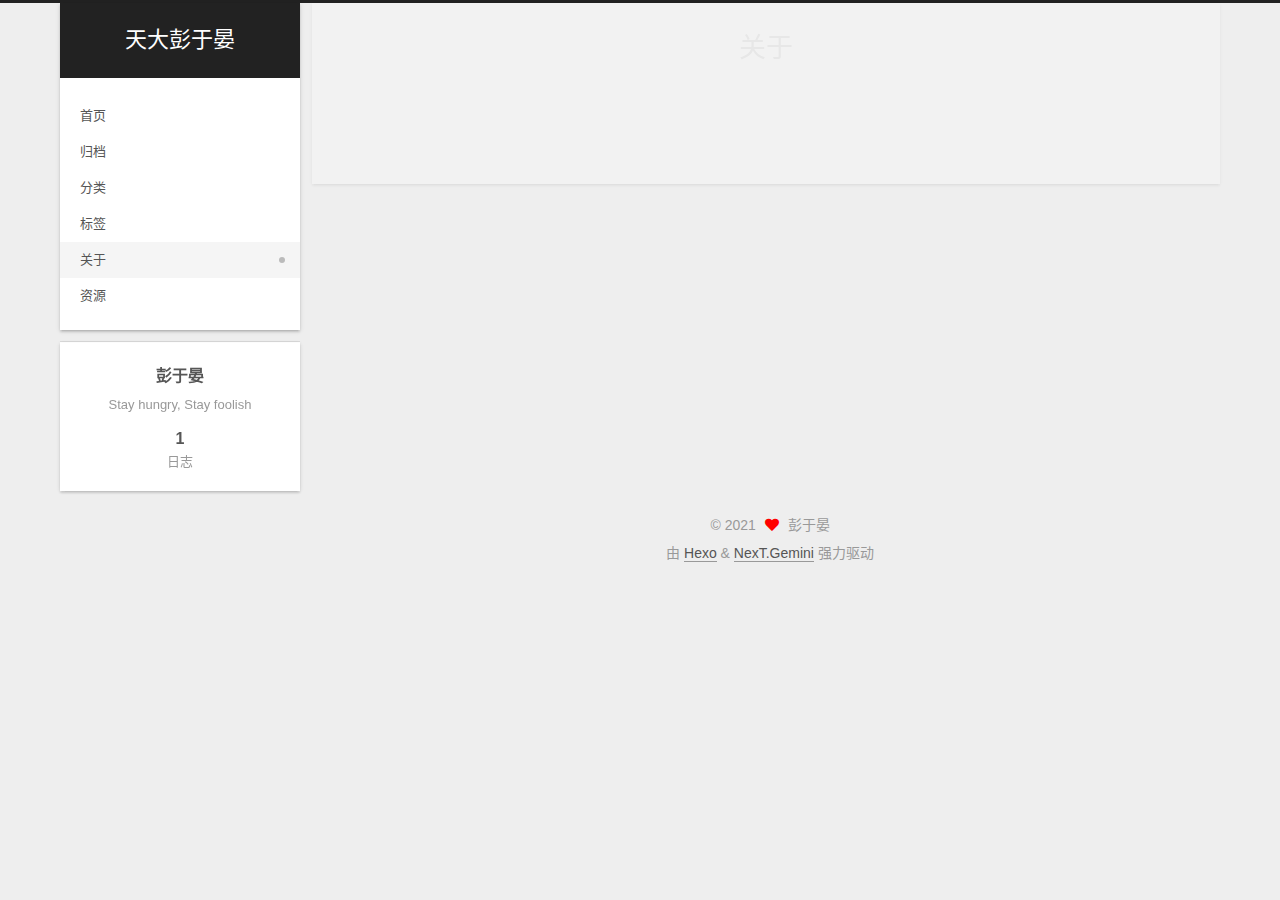
==== about/index.html @ 5f329289 "Site updated: 2021-11-22 12:13:38" ====
<!DOCTYPE html>
<html lang="zh-CN">
<head>
  <meta charset="UTF-8">
<meta name="viewport" content="width=device-width, initial-scale=1, maximum-scale=2">
<meta name="theme-color" content="#222">
<meta name="generator" content="Hexo 5.4.0">
  <link rel="apple-touch-icon" sizes="180x180" href="/images/apple-touch-icon-next.png">
  <link rel="icon" type="image/png" sizes="32x32" href="/images/favicon-32x32-next.png">
  <link rel="icon" type="image/png" sizes="16x16" href="/images/favicon-16x16-next.png">
  <link rel="mask-icon" href="/images/logo.svg" color="#222">

<link rel="stylesheet" href="/css/main.css">


<link rel="stylesheet" href="/lib/font-awesome/css/all.min.css">

<script id="hexo-configurations">
    var NexT = window.NexT || {};
    var CONFIG = {"hostname":"example.com","root":"/","scheme":"Gemini","version":"7.8.0","exturl":false,"sidebar":{"position":"left","display":"post","padding":18,"offset":12,"onmobile":false},"copycode":{"enable":false,"show_result":false,"style":null},"back2top":{"enable":true,"sidebar":false,"scrollpercent":false},"bookmark":{"enable":false,"color":"#222","save":"auto"},"fancybox":false,"mediumzoom":false,"lazyload":false,"pangu":false,"comments":{"style":"tabs","active":null,"storage":true,"lazyload":false,"nav":null},"algolia":{"hits":{"per_page":10},"labels":{"input_placeholder":"Search for Posts","hits_empty":"We didn't find any results for the search: ${query}","hits_stats":"${hits} results found in ${time} ms"}},"localsearch":{"enable":false,"trigger":"auto","top_n_per_article":1,"unescape":false,"preload":false},"motion":{"enable":true,"async":false,"transition":{"post_block":"fadeIn","post_header":"slideDownIn","post_body":"slideDownIn","coll_header":"slideLeftIn","sidebar":"slideUpIn"}}};
  </script>

  <meta name="description" content="Stay hungry, Stay foolish">
<meta property="og:type" content="website">
<meta property="og:title" content="关于">
<meta property="og:url" content="http://example.com/about/index.html">
<meta property="og:site_name" content="天大彭于晏">
<meta property="og:description" content="Stay hungry, Stay foolish">
<meta property="og:locale" content="zh_CN">
<meta property="article:published_time" content="2021-11-22T03:21:50.000Z">
<meta property="article:modified_time" content="2021-11-22T03:36:37.398Z">
<meta property="article:author" content="彭于晏">
<meta name="twitter:card" content="summary">

<link rel="canonical" href="http://example.com/about/">


<script id="page-configurations">
  // https://hexo.io/docs/variables.html
  CONFIG.page = {
    sidebar: "",
    isHome : false,
    isPost : false,
    lang   : 'zh-CN'
  };
</script>

  <title>关于 | 天大彭于晏
</title>
  






  <noscript>
  <style>
  .use-motion .brand,
  .use-motion .menu-item,
  .sidebar-inner,
  .use-motion .post-block,
  .use-motion .pagination,
  .use-motion .comments,
  .use-motion .post-header,
  .use-motion .post-body,
  .use-motion .collection-header { opacity: initial; }

  .use-motion .site-title,
  .use-motion .site-subtitle {
    opacity: initial;
    top: initial;
  }

  .use-motion .logo-line-before i { left: initial; }
  .use-motion .logo-line-after i { right: initial; }
  </style>
</noscript>

</head>

<body itemscope itemtype="http://schema.org/WebPage">
  <div class="container use-motion">
    <div class="headband"></div>

    <header class="header" itemscope itemtype="http://schema.org/WPHeader">
      <div class="header-inner"><div class="site-brand-container">
  <div class="site-nav-toggle">
    <div class="toggle" aria-label="切换导航栏">
      <span class="toggle-line toggle-line-first"></span>
      <span class="toggle-line toggle-line-middle"></span>
      <span class="toggle-line toggle-line-last"></span>
    </div>
  </div>

  <div class="site-meta">

    <a href="/" class="brand" rel="start">
      <span class="logo-line-before"><i></i></span>
      <h1 class="site-title">天大彭于晏</h1>
      <span class="logo-line-after"><i></i></span>
    </a>
  </div>

  <div class="site-nav-right">
    <div class="toggle popup-trigger">
    </div>
  </div>
</div>




<nav class="site-nav">
  <ul id="menu" class="main-menu menu">
        <li class="menu-item menu-item-home">

    <a href="/" rel="section"><i class="home fa-fw"></i>首页</a>

  </li>
        <li class="menu-item menu-item-archives">

    <a href="/archives/" rel="section"><i class="archive fa-fw"></i>归档</a>

  </li>
        <li class="menu-item menu-item-categories">

    <a href="/categories/" rel="section"><i class="th fa-fw"></i>分类</a>

  </li>
        <li class="menu-item menu-item-tags">

    <a href="/tags/" rel="section"><i class="tags fa-fw"></i>标签</a>

  </li>
        <li class="menu-item menu-item-about">

    <a href="/about/" rel="section"><i class="user fa-fw"></i>关于</a>

  </li>
        <li class="menu-item menu-item-resources">

    <a href="/resources/" rel="section"><i class="download fa-fw"></i>资源</a>

  </li>
  </ul>
</nav>




</div>
    </header>

    
  <div class="back-to-top">
    <i class="fa fa-arrow-up"></i>
    <span>0%</span>
  </div>


    <main class="main">
      <div class="main-inner">
        <div class="content-wrap">
          
  
  

          <div class="content page posts-expand">
            

    
    
    
    <div class="post-block" lang="zh-CN">
      <header class="post-header">

<h1 class="post-title" itemprop="name headline">关于
</h1>

<div class="post-meta">
  

</div>

</header>

      
      
      
      <div class="post-body">
          
      </div>
      
      
      
    </div>
    

    
    
    


          </div>
          

<script>
  window.addEventListener('tabs:register', () => {
    let { activeClass } = CONFIG.comments;
    if (CONFIG.comments.storage) {
      activeClass = localStorage.getItem('comments_active') || activeClass;
    }
    if (activeClass) {
      let activeTab = document.querySelector(`a[href="#comment-${activeClass}"]`);
      if (activeTab) {
        activeTab.click();
      }
    }
  });
  if (CONFIG.comments.storage) {
    window.addEventListener('tabs:click', event => {
      if (!event.target.matches('.tabs-comment .tab-content .tab-pane')) return;
      let commentClass = event.target.classList[1];
      localStorage.setItem('comments_active', commentClass);
    });
  }
</script>

        </div>
          
  
  <div class="toggle sidebar-toggle">
    <span class="toggle-line toggle-line-first"></span>
    <span class="toggle-line toggle-line-middle"></span>
    <span class="toggle-line toggle-line-last"></span>
  </div>

  <aside class="sidebar">
    <div class="sidebar-inner">

      <ul class="sidebar-nav motion-element">
        <li class="sidebar-nav-toc">
          文章目录
        </li>
        <li class="sidebar-nav-overview">
          站点概览
        </li>
      </ul>

      <!--noindex-->
      <div class="post-toc-wrap sidebar-panel">
      </div>
      <!--/noindex-->

      <div class="site-overview-wrap sidebar-panel">
        <div class="site-author motion-element" itemprop="author" itemscope itemtype="http://schema.org/Person">
  <p class="site-author-name" itemprop="name">彭于晏</p>
  <div class="site-description" itemprop="description">Stay hungry, Stay foolish</div>
</div>
<div class="site-state-wrap motion-element">
  <nav class="site-state">
      <div class="site-state-item site-state-posts">
          <a href="/archives/">
        
          <span class="site-state-item-count">1</span>
          <span class="site-state-item-name">日志</span>
        </a>
      </div>
  </nav>
</div>



      </div>

    </div>
  </aside>
  <div id="sidebar-dimmer"></div>


      </div>
    </main>

    <footer class="footer">
      <div class="footer-inner">
        

        

<div class="copyright">
  
  &copy; 
  <span itemprop="copyrightYear">2021</span>
  <span class="with-love">
    <i class="fa fa-heart"></i>
  </span>
  <span class="author" itemprop="copyrightHolder">彭于晏</span>
</div>
  <div class="powered-by">由 <a href="https://hexo.io/" class="theme-link" rel="noopener" target="_blank">Hexo</a> & <a href="https://theme-next.org/" class="theme-link" rel="noopener" target="_blank">NexT.Gemini</a> 强力驱动
  </div>

        








      </div>
    </footer>
  </div>

  
  <script src="/lib/anime.min.js"></script>
  <script src="/lib/velocity/velocity.min.js"></script>
  <script src="/lib/velocity/velocity.ui.min.js"></script>

<script src="/js/utils.js"></script>

<script src="/js/motion.js"></script>


<script src="/js/schemes/pisces.js"></script>


<script src="/js/next-boot.js"></script>




  















  

  

</body>
</html>
---- css/main.css ----
:root {
  --body-bg-color: #eee;
  --content-bg-color: #fff;
  --card-bg-color: #f5f5f5;
  --text-color: #555;
  --blockquote-color: #666;
  --link-color: #555;
  --link-hover-color: #222;
  --brand-color: #fff;
  --brand-hover-color: #fff;
  --table-row-odd-bg-color: #f9f9f9;
  --table-row-hover-bg-color: #f5f5f5;
  --menu-item-bg-color: #f5f5f5;
  --btn-default-bg: #fff;
  --btn-default-color: #555;
  --btn-default-border-color: #555;
  --btn-default-hover-bg: #222;
  --btn-default-hover-color: #fff;
  --btn-default-hover-border-color: #222;
}
html {
  line-height: 1.15; /* 1 */
  -webkit-text-size-adjust: 100%; /* 2 */
}
body {
  margin: 0;
}
main {
  display: block;
}
h1 {
  font-size: 2em;
  margin: 0.67em 0;
}
hr {
  box-sizing: content-box; /* 1 */
  height: 0; /* 1 */
  overflow: visible; /* 2 */
}
pre {
  font-family: monospace, monospace; /* 1 */
  font-size: 1em; /* 2 */
}
a {
  background: transparent;
}
abbr[title] {
  border-bottom: none; /* 1 */
  text-decoration: underline; /* 2 */
  text-decoration: underline dotted; /* 2 */
}
b,
strong {
  font-weight: bolder;
}
code,
kbd,
samp {
  font-family: monospace, monospace; /* 1 */
  font-size: 1em; /* 2 */
}
small {
  font-size: 80%;
}
sub,
sup {
  font-size: 75%;
  line-height: 0;
  position: relative;
  vertical-align: baseline;
}
sub {
  bottom: -0.25em;
}
sup {
  top: -0.5em;
}
img {
  border-style: none;
}
button,
input,
optgroup,
select,
textarea {
  font-family: inherit; /* 1 */
  font-size: 100%; /* 1 */
  line-height: 1.15; /* 1 */
  margin: 0; /* 2 */
}
button,
input {
/* 1 */
  overflow: visible;
}
button,
select {
/* 1 */
  text-transform: none;
}
button,
[type='button'],
[type='reset'],
[type='submit'] {
  -webkit-appearance: button;
}
button::-moz-focus-inner,
[type='button']::-moz-focus-inner,
[type='reset']::-moz-focus-inner,
[type='submit']::-moz-focus-inner {
  border-style: none;
  padding: 0;
}
button:-moz-focusring,
[type='button']:-moz-focusring,
[type='reset']:-moz-focusring,
[type='submit']:-moz-focusring {
  outline: 1px dotted ButtonText;
}
fieldset {
  padding: 0.35em 0.75em 0.625em;
}
legend {
  box-sizing: border-box; /* 1 */
  color: inherit; /* 2 */
  display: table; /* 1 */
  max-width: 100%; /* 1 */
  padding: 0; /* 3 */
  white-space: normal; /* 1 */
}
progress {
  vertical-align: baseline;
}
textarea {
  overflow: auto;
}
[type='checkbox'],
[type='radio'] {
  box-sizing: border-box; /* 1 */
  padding: 0; /* 2 */
}
[type='number']::-webkit-inner-spin-button,
[type='number']::-webkit-outer-spin-button {
  height: auto;
}
[type='search'] {
  outline-offset: -2px; /* 2 */
  -webkit-appearance: textfield; /* 1 */
}
[type='search']::-webkit-search-decoration {
  -webkit-appearance: none;
}
::-webkit-file-upload-button {
  font: inherit; /* 2 */
  -webkit-appearance: button; /* 1 */
}
details {
  display: block;
}
summary {
  display: list-item;
}
template {
  display: none;
}
[hidden] {
  display: none;
}
::selection {
  background: #262a30;
  color: #eee;
}
html,
body {
  height: 100%;
}
body {
  background: var(--body-bg-color);
  color: var(--text-color);
  font-family: 'Lato', "PingFang SC", "Microsoft YaHei", sans-serif;
  font-size: 1em;
  line-height: 2;
}
@media (max-width: 991px) {
  body {
    padding-left: 0 !important;
    padding-right: 0 !important;
  }
}
h1,
h2,
h3,
h4,
h5,
h6 {
  font-family: 'Lato', "PingFang SC", "Microsoft YaHei", sans-serif;
  font-weight: bold;
  line-height: 1.5;
  margin: 20px 0 15px;
}
h1 {
  font-size: 1.5em;
}
h2 {
  font-size: 1.375em;
}
h3 {
  font-size: 1.25em;
}
h4 {
  font-size: 1.125em;
}
h5 {
  font-size: 1em;
}
h6 {
  font-size: 0.875em;
}
p {
  margin: 0 0 20px 0;
}
a,
span.exturl {
  border-bottom: 1px solid #999;
  color: var(--link-color);
  outline: 0;
  text-decoration: none;
  overflow-wrap: break-word;
  word-wrap: break-word;
  cursor: pointer;
}
a:hover,
span.exturl:hover {
  border-bottom-color: var(--link-hover-color);
  color: var(--link-hover-color);
}
iframe,
img,
video {
  display: block;
  margin-left: auto;
  margin-right: auto;
  max-width: 100%;
}
hr {
  background-image: repeating-linear-gradient(-45deg, #ddd, #ddd 4px, transparent 4px, transparent 8px);
  border: 0;
  height: 3px;
  margin: 40px 0;
}
blockquote {
  border-left: 4px solid #ddd;
  color: var(--blockquote-color);
  margin: 0;
  padding: 0 15px;
}
blockquote cite::before {
  content: '-';
  padding: 0 5px;
}
dt {
  font-weight: bold;
}
dd {
  margin: 0;
  padding: 0;
}
kbd {
  background-color: #f5f5f5;
  background-image: linear-gradient(#eee, #fff, #eee);
  border: 1px solid #ccc;
  border-radius: 0.2em;
  box-shadow: 0.1em 0.1em 0.2em rgba(0,0,0,0.1);
  color: #555;
  font-family: inherit;
  padding: 0.1em 0.3em;
  white-space: nowrap;
}
.table-container {
  overflow: auto;
}
table {
  border-collapse: collapse;
  border-spacing: 0;
  font-size: 0.875em;
  margin: 0 0 20px 0;
  width: 100%;
}
tbody tr:nth-of-type(odd) {
  background: var(--table-row-odd-bg-color);
}
tbody tr:hover {
  background: var(--table-row-hover-bg-color);
}
caption,
th,
td {
  font-weight: normal;
  padding: 8px;
  vertical-align: middle;
}
th,
td {
  border: 1px solid #ddd;
  border-bottom: 3px solid #ddd;
}
th {
  font-weight: 700;
  padding-bottom: 10px;
}
td {
  border-bottom-width: 1px;
}
.btn {
  background: var(--btn-default-bg);
  border: 2px solid var(--btn-default-border-color);
  border-radius: 2px;
  color: var(--btn-default-color);
  display: inline-block;
  font-size: 0.875em;
  line-height: 2;
  padding: 0 20px;
  text-decoration: none;
  transition-property: background-color;
  transition-delay: 0s;
  transition-duration: 0.2s;
  transition-timing-function: ease-in-out;
}
.btn:hover {
  background: var(--btn-default-hover-bg);
  border-color: var(--btn-default-hover-border-color);
  color: var(--btn-default-hover-color);
}
.btn + .btn {
  margin: 0 0 8px 8px;
}
.btn .fa-fw {
  text-align: left;
  width: 1.285714285714286em;
}
.toggle {
  line-height: 0;
}
.toggle .toggle-line {
  background: #fff;
  display: inline-block;
  height: 2px;
  left: 0;
  position: relative;
  top: 0;
  transition: all 0.4s;
  vertical-align: top;
  width: 100%;
}
.toggle .toggle-line:not(:first-child) {
  margin-top: 3px;
}
.toggle.toggle-arrow .toggle-line-first {
  left: 50%;
  top: 2px;
  transform: rotate(45deg);
  width: 50%;
}
.toggle.toggle-arrow .toggle-line-middle {
  left: 2px;
  width: 90%;
}
.toggle.toggle-arrow .toggle-line-last {
  left: 50%;
  top: -2px;
  transform: rotate(-45deg);
  width: 50%;
}
.toggle.toggle-close .toggle-line-first {
  transform: rotate(-45deg);
  top: 5px;
}
.toggle.toggle-close .toggle-line-middle {
  opacity: 0;
}
.toggle.toggle-close .toggle-line-last {
  transform: rotate(45deg);
  top: -5px;
}
.highlight,
pre {
  background: #f7f7f7;
  color: #4d4d4c;
  line-height: 1.6;
  margin: 0 auto 20px;
}
pre,
code {
  font-family: consolas, Menlo, monospace, "PingFang SC", "Microsoft YaHei";
}
code {
  background: #eee;
  border-radius: 3px;
  color: #555;
  padding: 2px 4px;
  overflow-wrap: break-word;
  word-wrap: break-word;
}
.highlight *::selection {
  background: #d6d6d6;
}
.highlight pre {
  border: 0;
  margin: 0;
  padding: 10px 0;
}
.highlight table {
  border: 0;
  margin: 0;
  width: auto;
}
.highlight td {
  border: 0;
  padding: 0;
}
.highlight figcaption {
  background: #eff2f3;
  color: #4d4d4c;
  display: flex;
  font-size: 0.875em;
  justify-content: space-between;
  line-height: 1.2;
  padding: 0.5em;
}
.highlight figcaption a {
  color: #4d4d4c;
}
.highlight figcaption a:hover {
  border-bottom-color: #4d4d4c;
}
.highlight .gutter {
  -moz-user-select: none;
  -ms-user-select: none;
  -webkit-user-select: none;
  user-select: none;
}
.highlight .gutter pre {
  background: #eff2f3;
  color: #869194;
  padding-left: 10px;
  padding-right: 10px;
  text-align: right;
}
.highlight .code pre {
  background: #f7f7f7;
  padding-left: 10px;
  width: 100%;
}
.gist table {
  width: auto;
}
.gist table td {
  border: 0;
}
pre {
  overflow: auto;
  padding: 10px;
}
pre code {
  background: none;
  color: #4d4d4c;
  font-size: 0.875em;
  padding: 0;
  text-shadow: none;
}
pre .deletion {
  background: #fdd;
}
pre .addition {
  background: #dfd;
}
pre .meta {
  color: #eab700;
  -moz-user-select: none;
  -ms-user-select: none;
  -webkit-user-select: none;
  user-select: none;
}
pre .comment {
  color: #8e908c;
}
pre .variable,
pre .attribute,
pre .tag,
pre .name,
pre .regexp,
pre .ruby .constant,
pre .xml .tag .title,
pre .xml .pi,
pre .xml .doctype,
pre .html .doctype,
pre .css .id,
pre .css .class,
pre .css .pseudo {
  color: #c82829;
}
pre .number,
pre .preprocessor,
pre .built_in,
pre .builtin-name,
pre .literal,
pre .params,
pre .constant,
pre .command {
  color: #f5871f;
}
pre .ruby .class .title,
pre .css .rules .attribute,
pre .string,
pre .symbol,
pre .value,
pre .inheritance,
pre .header,
pre .ruby .symbol,
pre .xml .cdata,
pre .special,
pre .formula {
  color: #718c00;
}
pre .title,
pre .css .hexcolor {
  color: #3e999f;
}
pre .function,
pre .python .decorator,
pre .python .title,
pre .ruby .function .title,
pre .ruby .title .keyword,
pre .perl .sub,
pre .javascript .title,
pre .coffeescript .title {
  color: #4271ae;
}
pre .keyword,
pre .javascript .function {
  color: #8959a8;
}
.blockquote-center {
  border-left: none;
  margin: 40px 0;
  padding: 0;
  position: relative;
  text-align: center;
}
.blockquote-center .fa {
  display: block;
  opacity: 0.6;
  position: absolute;
  width: 100%;
}
.blockquote-center .fa-quote-left {
  border-top: 1px solid #ccc;
  text-align: left;
  top: -20px;
}
.blockquote-center .fa-quote-right {
  border-bottom: 1px solid #ccc;
  text-align: right;
  bottom: -20px;
}
.blockquote-center p,
.blockquote-center div {
  text-align: center;
}
.post-body .group-picture img {
  margin: 0 auto;
  padding: 0 3px;
}
.group-picture-row {
  margin-bottom: 6px;
  overflow: hidden;
}
.group-picture-column {
  float: left;
  margin-bottom: 10px;
}
.post-body .label {
  color: #555;
  display: inline;
  padding: 0 2px;
}
.post-body .label.default {
  background: #f0f0f0;
}
.post-body .label.primary {
  background: #efe6f7;
}
.post-body .label.info {
  background: #e5f2f8;
}
.post-body .label.success {
  background: #e7f4e9;
}
.post-body .label.warning {
  background: #fcf6e1;
}
.post-body .label.danger {
  background: #fae8eb;
}
.post-body .tabs {
  margin-bottom: 20px;
}
.post-body .tabs,
.tabs-comment {
  display: block;
  padding-top: 10px;
  position: relative;
}
.post-body .tabs ul.nav-tabs,
.tabs-comment ul.nav-tabs {
  display: flex;
  flex-wrap: wrap;
  margin: 0;
  margin-bottom: -1px;
  padding: 0;
}
@media (max-width: 413px) {
  .post-body .tabs ul.nav-tabs,
  .tabs-comment ul.nav-tabs {
    display: block;
    margin-bottom: 5px;
  }
}
.post-body .tabs ul.nav-tabs li.tab,
.tabs-comment ul.nav-tabs li.tab {
  border-bottom: 1px solid #ddd;
  border-left: 1px solid transparent;
  border-right: 1px solid transparent;
  border-top: 3px solid transparent;
  flex-grow: 1;
  list-style-type: none;
  border-radius: 0 0 0 0;
}
@media (max-width: 413px) {
  .post-body .tabs ul.nav-tabs li.tab,
  .tabs-comment ul.nav-tabs li.tab {
    border-bottom: 1px solid transparent;
    border-left: 3px solid transparent;
    border-right: 1px solid transparent;
    border-top: 1px solid transparent;
  }
}
@media (max-width: 413px) {
  .post-body .tabs ul.nav-tabs li.tab,
  .tabs-comment ul.nav-tabs li.tab {
    border-radius: 0;
  }
}
.post-body .tabs ul.nav-tabs li.tab a,
.tabs-comment ul.nav-tabs li.tab a {
  border-bottom: initial;
  display: block;
  line-height: 1.8;
  outline: 0;
  padding: 0.25em 0.75em;
  text-align: center;
  transition-delay: 0s;
  transition-duration: 0.2s;
  transition-timing-function: ease-out;
}
.post-body .tabs ul.nav-tabs li.tab a i,
.tabs-comment ul.nav-tabs li.tab a i {
  width: 1.285714285714286em;
}
.post-body .tabs ul.nav-tabs li.tab.active,
.tabs-comment ul.nav-tabs li.tab.active {
  border-bottom: 1px solid transparent;
  border-left: 1px solid #ddd;
  border-right: 1px solid #ddd;
  border-top: 3px solid #fc6423;
}
@media (max-width: 413px) {
  .post-body .tabs ul.nav-tabs li.tab.active,
  .tabs-comment ul.nav-tabs li.tab.active {
    border-bottom: 1px solid #ddd;
    border-left: 3px solid #fc6423;
    border-right: 1px solid #ddd;
    border-top: 1px solid #ddd;
  }
}
.post-body .tabs ul.nav-tabs li.tab.active a,
.tabs-comment ul.nav-tabs li.tab.active a {
  color: var(--link-color);
  cursor: default;
}
.post-body .tabs .tab-content .tab-pane,
.tabs-comment .tab-content .tab-pane {
  border: 1px solid #ddd;
  border-top: 0;
  padding: 20px 20px 0 20px;
  border-radius: 0;
}
.post-body .tabs .tab-content .tab-pane:not(.active),
.tabs-comment .tab-content .tab-pane:not(.active) {
  display: none;
}
.post-body .tabs .tab-content .tab-pane.active,
.tabs-comment .tab-content .tab-pane.active {
  display: block;
}
.post-body .tabs .tab-content .tab-pane.active:nth-of-type(1),
.tabs-comment .tab-content .tab-pane.active:nth-of-type(1) {
  border-radius: 0 0 0 0;
}
@media (max-width: 413px) {
  .post-body .tabs .tab-content .tab-pane.active:nth-of-type(1),
  .tabs-comment .tab-content .tab-pane.active:nth-of-type(1) {
    border-radius: 0;
  }
}
.post-body .note {
  border-radius: 3px;
  margin-bottom: 20px;
  padding: 1em;
  position: relative;
  border: 1px solid #eee;
  border-left-width: 5px;
}
.post-body .note h2,
.post-body .note h3,
.post-body .note h4,
.post-body .note h5,
.post-body .note h6 {
  margin-top: 0;
  border-bottom: initial;
  margin-bottom: 0;
  padding-top: 0;
}
.post-body .note p:first-child,
.post-body .note ul:first-child,
.post-body .note ol:first-child,
.post-body .note table:first-child,
.post-body .note pre:first-child,
.post-body .note blockquote:first-child,
.post-body .note img:first-child {
  margin-top: 0;
}
.post-body .note p:last-child,
.post-body .note ul:last-child,
.post-body .note ol:last-child,
.post-body .note table:last-child,
.post-body .note pre:last-child,
.post-body .note blockquote:last-child,
.post-body .note img:last-child {
  margin-bottom: 0;
}
.post-body .note.default {
  border-left-color: #777;
}
.post-body .note.default h2,
.post-body .note.default h3,
.post-body .note.default h4,
.post-body .note.default h5,
.post-body .note.default h6 {
  color: #777;
}
.post-body .note.primary {
  border-left-color: #6f42c1;
}
.post-body .note.primary h2,
.post-body .note.primary h3,
.post-body .note.primary h4,
.post-body .note.primary h5,
.post-body .note.primary h6 {
  color: #6f42c1;
}
.post-body .note.info {
  border-left-color: #428bca;
}
.post-body .note.info h2,
.post-body .note.info h3,
.post-body .note.info h4,
.post-body .note.info h5,
.post-body .note.info h6 {
  color: #428bca;
}
.post-body .note.success {
  border-left-color: #5cb85c;
}
.post-body .note.success h2,
.post-body .note.success h3,
.post-body .note.success h4,
.post-body .note.success h5,
.post-body .note.success h6 {
  color: #5cb85c;
}
.post-body .note.warning {
  border-left-color: #f0ad4e;
}
.post-body .note.warning h2,
.post-body .note.warning h3,
.post-body .note.warning h4,
.post-body .note.warning h5,
.post-body .note.warning h6 {
  color: #f0ad4e;
}
.post-body .note.danger {
  border-left-color: #d9534f;
}
.post-body .note.danger h2,
.post-body .note.danger h3,
.post-body .note.danger h4,
.post-body .note.danger h5,
.post-body .note.danger h6 {
  color: #d9534f;
}
.pagination .prev,
.pagination .next,
.pagination .page-number,
.pagination .space {
  display: inline-block;
  margin: 0 10px;
  padding: 0 11px;
  position: relative;
  top: -1px;
}
@media (max-width: 767px) {
  .pagination .prev,
  .pagination .next,
  .pagination .page-number,
  .pagination .space {
    margin: 0 5px;
  }
}
.pagination {
  border-top: 1px solid #eee;
  margin: 120px 0 0;
  text-align: center;
}
.pagination .prev,
.pagination .next,
.pagination .page-number {
  border-bottom: 0;
  border-top: 1px solid #eee;
  transition-property: border-color;
  transition-delay: 0s;
  transition-duration: 0.2s;
  transition-timing-function: ease-in-out;
}
.pagination .prev:hover,
.pagination .next:hover,
.pagination .page-number:hover {
  border-top-color: #222;
}
.pagination .space {
  margin: 0;
  padding: 0;
}
.pagination .prev {
  margin-left: 0;
}
.pagination .next {
  margin-right: 0;
}
.pagination .page-number.current {
  background: #ccc;
  border-top-color: #ccc;
  color: #fff;
}
@media (max-width: 767px) {
  .pagination {
    border-top: none;
  }
  .pagination .prev,
  .pagination .next,
  .pagination .page-number {
    border-bottom: 1px solid #eee;
    border-top: 0;
    margin-bottom: 10px;
    padding: 0 10px;
  }
  .pagination .prev:hover,
  .pagination .next:hover,
  .pagination .page-number:hover {
    border-bottom-color: #222;
  }
}
.comments {
  margin-top: 60px;
  overflow: hidden;
}
.comment-button-group {
  display: flex;
  flex-wrap: wrap-reverse;
  justify-content: center;
  margin: 1em 0;
}
.comment-button-group .comment-button {
  margin: 0.1em 0.2em;
}
.comment-button-group .comment-button.active {
  background: var(--btn-default-hover-bg);
  border-color: var(--btn-default-hover-border-color);
  color: var(--btn-default-hover-color);
}
.comment-position {
  display: none;
}
.comment-position.active {
  display: block;
}
.tabs-comment {
  background: var(--content-bg-color);
  margin-top: 4em;
  padding-top: 0;
}
.tabs-comment .comments {
  border: 0;
  box-shadow: none;
  margin-top: 0;
  padding-top: 0;
}
.container {
  min-height: 100%;
  position: relative;
}
.main-inner {
  margin: 0 auto;
  width: calc(100% - 20px);
}
@media (min-width: 1200px) {
  .main-inner {
    width: 1160px;
  }
}
@media (min-width: 1600px) {
  .main-inner {
    width: 73%;
  }
}
@media (max-width: 767px) {
  .content-wrap {
    padding: 0 20px;
  }
}
.header {
  background: transparent;
}
.header-inner {
  margin: 0 auto;
  width: calc(100% - 20px);
}
@media (min-width: 1200px) {
  .header-inner {
    width: 1160px;
  }
}
@media (min-width: 1600px) {
  .header-inner {
    width: 73%;
  }
}
.site-brand-container {
  display: flex;
  flex-shrink: 0;
  padding: 0 10px;
}
.headband {
  background: #222;
  height: 3px;
}
.site-meta {
  flex-grow: 1;
  text-align: center;
}
@media (max-width: 767px) {
  .site-meta {
    text-align: center;
  }
}
.brand {
  border-bottom: none;
  color: var(--brand-color);
  display: inline-block;
  line-height: 1.375em;
  padding: 0 40px;
  position: relative;
}
.brand:hover {
  color: var(--brand-hover-color);
}
.site-title {
  font-family: 'Lato', "PingFang SC", "Microsoft YaHei", sans-serif;
  font-size: 1.375em;
  font-weight: normal;
  margin: 0;
}
.site-subtitle {
  color: #ddd;
  font-size: 0.8125em;
  margin: 10px 0;
}
.use-motion .brand {
  opacity: 0;
}
.use-motion .site-title,
.use-motion .site-subtitle,
.use-motion .custom-logo-image {
  opacity: 0;
  position: relative;
  top: -10px;
}
.site-nav-toggle,
.site-nav-right {
  display: none;
}
@media (max-width: 767px) {
  .site-nav-toggle,
  .site-nav-right {
    display: flex;
    flex-direction: column;
    justify-content: center;
  }
}
.site-nav-toggle .toggle,
.site-nav-right .toggle {
  color: var(--text-color);
  padding: 10px;
  width: 22px;
}
.site-nav-toggle .toggle .toggle-line,
.site-nav-right .toggle .toggle-line {
  background: var(--text-color);
  border-radius: 1px;
}
.site-nav {
  display: block;
}
@media (max-width: 767px) {
  .site-nav {
    clear: both;
    display: none;
  }
}
.site-nav.site-nav-on {
  display: block;
}
.menu {
  margin-top: 20px;
  padding-left: 0;
  text-align: center;
}
.menu-item {
  display: inline-block;
  list-style: none;
  margin: 0 10px;
}
@media (max-width: 767px) {
  .menu-item {
    display: block;
    margin-top: 10px;
  }
  .menu-item.menu-item-search {
    display: none;
  }
}
.menu-item a,
.menu-item span.exturl {
  border-bottom: 0;
  display: block;
  font-size: 0.8125em;
  transition-property: border-color;
  transition-delay: 0s;
  transition-duration: 0.2s;
  transition-timing-function: ease-in-out;
}
@media (hover: none) {
  .menu-item a:hover,
  .menu-item span.exturl:hover {
    border-bottom-color: transparent !important;
  }
}
.menu-item .fa,
.menu-item .fab,
.menu-item .far,
.menu-item .fas {
  margin-right: 8px;
}
.menu-item .badge {
  display: inline-block;
  font-weight: bold;
  line-height: 1;
  margin-left: 0.35em;
  margin-top: 0.35em;
  text-align: center;
  white-space: nowrap;
}
@media (max-width: 767px) {
  .menu-item .badge {
    float: right;
    margin-left: 0;
  }
}
.menu-item-active a,
.menu .menu-item a:hover,
.menu .menu-item span.exturl:hover {
  background: var(--menu-item-bg-color);
}
.use-motion .menu-item {
  opacity: 0;
}
.sidebar {
  background: #222;
  bottom: 0;
  box-shadow: inset 0 2px 6px #000;
  position: fixed;
  top: 0;
}
@media (max-width: 991px) {
  .sidebar {
    display: none;
  }
}
.sidebar-inner {
  color: #999;
  padding: 18px 10px;
  text-align: center;
}
.cc-license {
  margin-top: 10px;
  text-align: center;
}
.cc-license .cc-opacity {
  border-bottom: none;
  opacity: 0.7;
}
.cc-license .cc-opacity:hover {
  opacity: 0.9;
}
.cc-license img {
  display: inline-block;
}
.site-author-image {
  border: 1px solid #eee;
  display: block;
  margin: 0 auto;
  max-width: 120px;
  padding: 2px;
}
.site-author-name {
  color: var(--text-color);
  font-weight: 600;
  margin: 0;
  text-align: center;
}
.site-description {
  color: #999;
  font-size: 0.8125em;
  margin-top: 0;
  text-align: center;
}
.links-of-author {
  margin-top: 15px;
}
.links-of-author a,
.links-of-author span.exturl {
  border-bottom-color: #555;
  display: inline-block;
  font-size: 0.8125em;
  margin-bottom: 10px;
  margin-right: 10px;
  vertical-align: middle;
}
.links-of-author a::before,
.links-of-author span.exturl::before {
  background: #ff187e;
  border-radius: 50%;
  content: ' ';
  display: inline-block;
  height: 4px;
  margin-right: 3px;
  vertical-align: middle;
  width: 4px;
}
.sidebar-button {
  margin-top: 15px;
}
.sidebar-button a {
  border: 1px solid #fc6423;
  border-radius: 4px;
  color: #fc6423;
  display: inline-block;
  padding: 0 15px;
}
.sidebar-button a .fa,
.sidebar-button a .fab,
.sidebar-button a .far,
.sidebar-button a .fas {
  margin-right: 5px;
}
.sidebar-button a:hover {
  background: #fc6423;
  border: 1px solid #fc6423;
  color: #fff;
}
.sidebar-button a:hover .fa,
.sidebar-button a:hover .fab,
.sidebar-button a:hover .far,
.sidebar-button a:hover .fas {
  color: #fff;
}
.links-of-blogroll {
  font-size: 0.8125em;
  margin-top: 10px;
}
.links-of-blogroll-title {
  font-size: 0.875em;
  font-weight: 600;
  margin-top: 0;
}
.links-of-blogroll-list {
  list-style: none;
  margin: 0;
  padding: 0;
}
#sidebar-dimmer {
  display: none;
}
@media (max-width: 767px) {
  #sidebar-dimmer {
    background: #000;
    display: block;
    height: 100%;
    left: 100%;
    opacity: 0;
    position: fixed;
    top: 0;
    width: 100%;
    z-index: 1100;
  }
  .sidebar-active + #sidebar-dimmer {
    opacity: 0.7;
    transform: translateX(-100%);
    transition: opacity 0.5s;
  }
}
.sidebar-nav {
  margin: 0;
  padding-bottom: 20px;
  padding-left: 0;
}
.sidebar-nav li {
  border-bottom: 1px solid transparent;
  color: var(--text-color);
  cursor: pointer;
  display: inline-block;
  font-size: 0.875em;
}
.sidebar-nav li.sidebar-nav-overview {
  margin-left: 10px;
}
.sidebar-nav li:hover {
  color: #fc6423;
}
.sidebar-nav .sidebar-nav-active {
  border-bottom-color: #fc6423;
  color: #fc6423;
}
.sidebar-nav .sidebar-nav-active:hover {
  color: #fc6423;
}
.sidebar-panel {
  display: none;
  overflow-x: hidden;
  overflow-y: auto;
}
.sidebar-panel-active {
  display: block;
}
.sidebar-toggle {
  background: #222;
  bottom: 45px;
  cursor: pointer;
  height: 14px;
  left: 30px;
  padding: 5px;
  position: fixed;
  width: 14px;
  z-index: 1300;
}
@media (max-width: 991px) {
  .sidebar-toggle {
    left: 20px;
    opacity: 0.8;
    display: none;
  }
}
.sidebar-toggle:hover .toggle-line {
  background: #fc6423;
}
.post-toc {
  font-size: 0.875em;
}
.post-toc ol {
  list-style: none;
  margin: 0;
  padding: 0 2px 5px 10px;
  text-align: left;
}
.post-toc ol > ol {
  padding-left: 0;
}
.post-toc ol a {
  transition-property: all;
  transition-delay: 0s;
  transition-duration: 0.2s;
  transition-timing-function: ease-in-out;
}
.post-toc .nav-item {
  line-height: 1.8;
  overflow: hidden;
  text-overflow: ellipsis;
  white-space: nowrap;
}
.post-toc .nav .nav-child {
  display: none;
}
.post-toc .nav .active > .nav-child {
  display: block;
}
.post-toc .nav .active-current > .nav-child {
  display: block;
}
.post-toc .nav .active-current > .nav-child > .nav-item {
  display: block;
}
.post-toc .nav .active > a {
  border-bottom-color: #fc6423;
  color: #fc6423;
}
.post-toc .nav .active-current > a {
  color: #fc6423;
}
.post-toc .nav .active-current > a:hover {
  color: #fc6423;
}
.site-state {
  display: flex;
  justify-content: center;
  line-height: 1.4;
  margin-top: 10px;
  overflow: hidden;
  text-align: center;
  white-space: nowrap;
}
.site-state-item {
  padding: 0 15px;
}
.site-state-item:not(:first-child) {
  border-left: 1px solid #eee;
}
.site-state-item a {
  border-bottom: none;
}
.site-state-item-count {
  display: block;
  font-size: 1em;
  font-weight: 600;
  text-align: center;
}
.site-state-item-name {
  color: #999;
  font-size: 0.8125em;
}
.footer {
  color: #999;
  font-size: 0.875em;
  padding: 20px 0;
}
.footer.footer-fixed {
  bottom: 0;
  left: 0;
  position: absolute;
  right: 0;
}
.footer-inner {
  box-sizing: border-box;
  margin: 0 auto;
  text-align: center;
  width: calc(100% - 20px);
}
@media (min-width: 1200px) {
  .footer-inner {
    width: 1160px;
  }
}
@media (min-width: 1600px) {
  .footer-inner {
    width: 73%;
  }
}
.languages {
  display: inline-block;
  font-size: 1.125em;
  position: relative;
}
.languages .lang-select-label span {
  margin: 0 0.5em;
}
.languages .lang-select {
  height: 100%;
  left: 0;
  opacity: 0;
  position: absolute;
  top: 0;
  width: 100%;
}
.with-love {
  color: #ff0000;
  display: inline-block;
  margin: 0 5px;
}
.powered-by,
.theme-info {
  display: inline-block;
}
@-moz-keyframes iconAnimate {
  0%, 100% {
    transform: scale(1);
  }
  10%, 30% {
    transform: scale(0.9);
  }
  20%, 40%, 60%, 80% {
    transform: scale(1.1);
  }
  50%, 70% {
    transform: scale(1.1);
  }
}
@-webkit-keyframes iconAnimate {
  0%, 100% {
    transform: scale(1);
  }
  10%, 30% {
    transform: scale(0.9);
  }
  20%, 40%, 60%, 80% {
    transform: scale(1.1);
  }
  50%, 70% {
    transform: scale(1.1);
  }
}
@-o-keyframes iconAnimate {
  0%, 100% {
    transform: scale(1);
  }
  10%, 30% {
    transform: scale(0.9);
  }
  20%, 40%, 60%, 80% {
    transform: scale(1.1);
  }
  50%, 70% {
    transform: scale(1.1);
  }
}
@keyframes iconAnimate {
  0%, 100% {
    transform: scale(1);
  }
  10%, 30% {
    transform: scale(0.9);
  }
  20%, 40%, 60%, 80% {
    transform: scale(1.1);
  }
  50%, 70% {
    transform: scale(1.1);
  }
}
.back-to-top {
  font-size: 12px;
  text-align: center;
  transition-delay: 0s;
  transition-duration: 0.2s;
  transition-timing-function: ease-in-out;
}
.back-to-top {
  background: #222;
  bottom: -100px;
  box-sizing: border-box;
  color: #fff;
  cursor: pointer;
  left: 30px;
  opacity: 0.6;
  padding: 0 6px;
  position: fixed;
  transition-property: bottom;
  z-index: 1300;
  width: 24px;
}
.back-to-top span {
  display: none;
}
.back-to-top:hover {
  color: #fc6423;
}
.back-to-top.back-to-top-on {
  bottom: 30px;
}
@media (max-width: 991px) {
  .back-to-top {
    left: 20px;
    opacity: 0.8;
  }
}
.post-body {
  font-family: 'Lato', "PingFang SC", "Microsoft YaHei", sans-serif;
  overflow-wrap: break-word;
  word-wrap: break-word;
}
@media (min-width: 1200px) {
  .post-body {
    font-size: 1.125em;
  }
}
.post-body .exturl .fa {
  font-size: 0.875em;
  margin-left: 4px;
}
.post-body .image-caption,
.post-body .figure .caption {
  color: #999;
  font-size: 0.875em;
  font-weight: bold;
  line-height: 1;
  margin: -20px auto 15px;
  text-align: center;
}
.post-sticky-flag {
  display: inline-block;
  transform: rotate(30deg);
}
.post-button {
  margin-top: 40px;
  text-align: center;
}
.use-motion .post-block,
.use-motion .pagination,
.use-motion .comments {
  opacity: 0;
}
.use-motion .post-header {
  opacity: 0;
}
.use-motion .post-body {
  opacity: 0;
}
.use-motion .collection-header {
  opacity: 0;
}
.posts-collapse {
  margin-left: 35px;
  position: relative;
}
@media (max-width: 767px) {
  .posts-collapse {
    margin-left: 0px;
    margin-right: 0px;
  }
}
.posts-collapse .collection-title {
  font-size: 1.125em;
  position: relative;
}
.posts-collapse .collection-title::before {
  background: #999;
  border: 1px solid #fff;
  border-radius: 50%;
  content: ' ';
  height: 10px;
  left: 0;
  margin-left: -6px;
  margin-top: -4px;
  position: absolute;
  top: 50%;
  width: 10px;
}
.posts-collapse .collection-year {
  font-size: 1.5em;
  font-weight: bold;
  margin: 60px 0;
  position: relative;
}
.posts-collapse .collection-year::before {
  background: #bbb;
  border-radius: 50%;
  content: ' ';
  height: 8px;
  left: 0;
  margin-left: -4px;
  margin-top: -4px;
  position: absolute;
  top: 50%;
  width: 8px;
}
.posts-collapse .collection-header {
  display: block;
  margin: 0 0 0 20px;
}
.posts-collapse .collection-header small {
  color: #bbb;
  margin-left: 5px;
}
.posts-collapse .post-header {
  border-bottom: 1px dashed #ccc;
  margin: 30px 0;
  padding-left: 15px;
  position: relative;
  transition-property: border;
  transition-delay: 0s;
  transition-duration: 0.2s;
  transition-timing-function: ease-in-out;
}
.posts-collapse .post-header::before {
  background: #bbb;
  border: 1px solid #fff;
  border-radius: 50%;
  content: ' ';
  height: 6px;
  left: 0;
  margin-left: -4px;
  position: absolute;
  top: 0.75em;
  transition-property: background;
  width: 6px;
  transition-delay: 0s;
  transition-duration: 0.2s;
  transition-timing-function: ease-in-out;
}
.posts-collapse .post-header:hover {
  border-bottom-color: #666;
}
.posts-collapse .post-header:hover::before {
  background: #222;
}
.posts-collapse .post-meta {
  display: inline;
  font-size: 0.75em;
  margin-right: 10px;
}
.posts-collapse .post-title {
  display: inline;
}
.posts-collapse .post-title a,
.posts-collapse .post-title span.exturl {
  border-bottom: none;
  color: var(--link-color);
}
.posts-collapse .post-title .fa-external-link-alt {
  font-size: 0.875em;
  margin-left: 5px;
}
.posts-collapse::before {
  background: #f5f5f5;
  content: ' ';
  height: 100%;
  left: 0;
  margin-left: -2px;
  position: absolute;
  top: 1.25em;
  width: 4px;
}
.post-eof {
  background: #ccc;
  height: 1px;
  margin: 80px auto 60px;
  text-align: center;
  width: 8%;
}
.post-block:last-of-type .post-eof {
  display: none;
}
.content {
  padding-top: 40px;
}
@media (min-width: 992px) {
  .post-body {
    text-align: justify;
  }
}
@media (max-width: 991px) {
  .post-body {
    text-align: justify;
  }
}
.post-body h1,
.post-body h2,
.post-body h3,
.post-body h4,
.post-body h5,
.post-body h6 {
  padding-top: 10px;
}
.post-body h1 .header-anchor,
.post-body h2 .header-anchor,
.post-body h3 .header-anchor,
.post-body h4 .header-anchor,
.post-body h5 .header-anchor,
.post-body h6 .header-anchor {
  border-bottom-style: none;
  color: #ccc;
  float: right;
  margin-left: 10px;
  visibility: hidden;
}
.post-body h1 .header-anchor:hover,
.post-body h2 .header-anchor:hover,
.post-body h3 .header-anchor:hover,
.post-body h4 .header-anchor:hover,
.post-body h5 .header-anchor:hover,
.post-body h6 .header-anchor:hover {
  color: inherit;
}
.post-body h1:hover .header-anchor,
.post-body h2:hover .header-anchor,
.post-body h3:hover .header-anchor,
.post-body h4:hover .header-anchor,
.post-body h5:hover .header-anchor,
.post-body h6:hover .header-anchor {
  visibility: visible;
}
.post-body iframe,
.post-body img,
.post-body video {
  margin-bottom: 20px;
}
.post-body .video-container {
  height: 0;
  margin-bottom: 20px;
  overflow: hidden;
  padding-top: 75%;
  position: relative;
  width: 100%;
}
.post-body .video-container iframe,
.post-body .video-container object,
.post-body .video-container embed {
  height: 100%;
  left: 0;
  margin: 0;
  position: absolute;
  top: 0;
  width: 100%;
}
.post-gallery {
  align-items: center;
  display: grid;
  grid-gap: 10px;
  grid-template-columns: 1fr 1fr 1fr;
  margin-bottom: 20px;
}
@media (max-width: 767px) {
  .post-gallery {
    grid-template-columns: 1fr 1fr;
  }
}
.post-gallery a {
  border: 0;
}
.post-gallery img {
  margin: 0;
}
.posts-expand .post-header {
  font-size: 1.125em;
}
.posts-expand .post-title {
  font-size: 1.5em;
  font-weight: normal;
  margin: initial;
  text-align: center;
  overflow-wrap: break-word;
  word-wrap: break-word;
}
.posts-expand .post-title-link {
  border-bottom: none;
  color: var(--link-color);
  display: inline-block;
  position: relative;
  vertical-align: top;
}
.posts-expand .post-title-link::before {
  background: var(--link-color);
  bottom: 0;
  content: '';
  height: 2px;
  left: 0;
  position: absolute;
  transform: scaleX(0);
  visibility: hidden;
  width: 100%;
  transition-delay: 0s;
  transition-duration: 0.2s;
  transition-timing-function: ease-in-out;
}
.posts-expand .post-title-link:hover::before {
  transform: scaleX(1);
  visibility: visible;
}
.posts-expand .post-title-link .fa-external-link-alt {
  font-size: 0.875em;
  margin-left: 5px;
}
.posts-expand .post-meta {
  color: #999;
  font-family: 'Lato', "PingFang SC", "Microsoft YaHei", sans-serif;
  font-size: 0.75em;
  margin: 3px 0 60px 0;
  text-align: center;
}
.posts-expand .post-meta .post-description {
  font-size: 0.875em;
  margin-top: 2px;
}
.posts-expand .post-meta time {
  border-bottom: 1px dashed #999;
  cursor: pointer;
}
.post-meta .post-meta-item + .post-meta-item::before {
  content: '|';
  margin: 0 0.5em;
}
.post-meta-divider {
  margin: 0 0.5em;
}
.post-meta-item-icon {
  margin-right: 3px;
}
@media (max-width: 991px) {
  .post-meta-item-icon {
    display: inline-block;
  }
}
@media (max-width: 991px) {
  .post-meta-item-text {
    display: none;
  }
}
.post-nav {
  border-top: 1px solid #eee;
  display: flex;
  justify-content: space-between;
  margin-top: 15px;
  padding: 10px 5px 0;
}
.post-nav-item {
  flex: 1;
}
.post-nav-item a {
  border-bottom: none;
  display: block;
  font-size: 0.875em;
  line-height: 1.6;
  position: relative;
}
.post-nav-item a:active {
  top: 2px;
}
.post-nav-item .fa {
  font-size: 0.75em;
}
.post-nav-item:first-child {
  margin-right: 15px;
}
.post-nav-item:first-child .fa {
  margin-right: 5px;
}
.post-nav-item:last-child {
  margin-left: 15px;
  text-align: right;
}
.post-nav-item:last-child .fa {
  margin-left: 5px;
}
.rtl.post-body p,
.rtl.post-body a,
.rtl.post-body h1,
.rtl.post-body h2,
.rtl.post-body h3,
.rtl.post-body h4,
.rtl.post-body h5,
.rtl.post-body h6,
.rtl.post-body li,
.rtl.post-body ul,
.rtl.post-body ol {
  direction: rtl;
  font-family: UKIJ Ekran;
}
.rtl.post-title {
  font-family: UKIJ Ekran;
}
.post-tags {
  margin-top: 40px;
  text-align: center;
}
.post-tags a {
  display: inline-block;
  font-size: 0.8125em;
}
.post-tags a:not(:last-child) {
  margin-right: 10px;
}
.post-widgets {
  border-top: 1px solid #eee;
  margin-top: 15px;
  text-align: center;
}
.wp_rating {
  height: 20px;
  line-height: 20px;
  margin-top: 10px;
  padding-top: 6px;
  text-align: center;
}
.social-like {
  display: flex;
  font-size: 0.875em;
  justify-content: center;
  text-align: center;
}
.reward-container {
  margin: 20px auto;
  padding: 10px 0;
  text-align: center;
  width: 90%;
}
.reward-container button {
  background: transparent;
  border: 1px solid #fc6423;
  border-radius: 0;
  color: #fc6423;
  cursor: pointer;
  line-height: 2;
  outline: 0;
  padding: 0 15px;
  vertical-align: text-top;
}
.reward-container button:hover {
  background: #fc6423;
  border: 1px solid transparent;
  color: #fa9366;
}
#qr {
  padding-top: 20px;
}
#qr a {
  border: 0;
}
#qr img {
  display: inline-block;
  margin: 0.8em 2em 0 2em;
  max-width: 100%;
  width: 180px;
}
#qr p {
  text-align: center;
}
.category-all-page .category-all-title {
  text-align: center;
}
.category-all-page .category-all {
  margin-top: 20px;
}
.category-all-page .category-list {
  list-style: none;
  margin: 0;
  padding: 0;
}
.category-all-page .category-list-item {
  margin: 5px 10px;
}
.category-all-page .category-list-count {
  color: #bbb;
}
.category-all-page .category-list-count::before {
  content: ' (';
  display: inline;
}
.category-all-page .category-list-count::after {
  content: ') ';
  display: inline;
}
.category-all-page .category-list-child {
  padding-left: 10px;
}
.event-list {
  padding: 0;
}
.event-list hr {
  background: #222;
  margin: 20px 0 45px 0;
}
.event-list hr::after {
  background: #222;
  color: #fff;
  content: 'NOW';
  display: inline-block;
  font-weight: bold;
  padding: 0 5px;
  text-align: right;
}
.event-list .event {
  background: #222;
  margin: 20px 0;
  min-height: 40px;
  padding: 15px 0 15px 10px;
}
.event-list .event .event-summary {
  color: #fff;
  margin: 0;
  padding-bottom: 3px;
}
.event-list .event .event-summary::before {
  animation: dot-flash 1s alternate infinite ease-in-out;
  color: #fff;
  content: '\f111';
  display: inline-block;
  font-size: 10px;
  margin-right: 25px;
  vertical-align: middle;
  font-family: 'Font Awesome 5 Free';
  font-weight: 900;
}
.event-list .event .event-relative-time {
  color: #bbb;
  display: inline-block;
  font-size: 12px;
  font-weight: normal;
  padding-left: 12px;
}
.event-list .event .event-details {
  color: #fff;
  display: block;
  line-height: 18px;
  margin-left: 56px;
  padding-bottom: 6px;
  padding-top: 3px;
  text-indent: -24px;
}
.event-list .event .event-details::before {
  color: #fff;
  display: inline-block;
  margin-right: 9px;
  text-align: center;
  text-indent: 0;
  width: 14px;
  font-family: 'Font Awesome 5 Free';
  font-weight: 900;
}
.event-list .event .event-details.event-location::before {
  content: '\f041';
}
.event-list .event .event-details.event-duration::before {
  content: '\f017';
}
.event-list .event-past {
  background: #f5f5f5;
}
.event-list .event-past .event-summary,
.event-list .event-past .event-details {
  color: #bbb;
  opacity: 0.9;
}
.event-list .event-past .event-summary::before,
.event-list .event-past .event-details::before {
  animation: none;
  color: #bbb;
}
@-moz-keyframes dot-flash {
  from {
    opacity: 1;
    transform: scale(1);
  }
  to {
    opacity: 0;
    transform: scale(0.8);
  }
}
@-webkit-keyframes dot-flash {
  from {
    opacity: 1;
    transform: scale(1);
  }
  to {
    opacity: 0;
    transform: scale(0.8);
  }
}
@-o-keyframes dot-flash {
  from {
    opacity: 1;
    transform: scale(1);
  }
  to {
    opacity: 0;
    transform: scale(0.8);
  }
}
@keyframes dot-flash {
  from {
    opacity: 1;
    transform: scale(1);
  }
  to {
    opacity: 0;
    transform: scale(0.8);
  }
}
ul.breadcrumb {
  font-size: 0.75em;
  list-style: none;
  margin: 1em 0;
  padding: 0 2em;
  text-align: center;
}
ul.breadcrumb li {
  display: inline;
}
ul.breadcrumb li + li::before {
  content: '/\00a0';
  font-weight: normal;
  padding: 0.5em;
}
ul.breadcrumb li + li:last-child {
  font-weight: bold;
}
.tag-cloud {
  text-align: center;
}
.tag-cloud a {
  display: inline-block;
  margin: 10px;
}
.tag-cloud a:hover {
  color: var(--link-hover-color) !important;
}
.header {
  margin: 0 auto;
  position: relative;
  width: calc(100% - 20px);
}
@media (min-width: 1200px) {
  .header {
    width: 1160px;
  }
}
@media (min-width: 1600px) {
  .header {
    width: 73%;
  }
}
@media (max-width: 991px) {
  .header {
    width: auto;
  }
}
.header-inner {
  background: var(--content-bg-color);
  border-radius: initial;
  box-shadow: 0 2px 2px 0 rgba(0,0,0,0.12), 0 3px 1px -2px rgba(0,0,0,0.06), 0 1px 5px 0 rgba(0,0,0,0.12);
  overflow: hidden;
  padding: 0;
  position: absolute;
  top: 0;
  width: 240px;
}
@media (min-width: 1200px) {
  .header-inner {
    width: 240px;
  }
}
@media (max-width: 991px) {
  .header-inner {
    border-radius: initial;
    position: relative;
    width: auto;
  }
}
.main-inner {
  align-items: flex-start;
  display: flex;
  justify-content: space-between;
  flex-direction: row-reverse;
}
@media (max-width: 991px) {
  .main-inner {
    width: auto;
  }
}
.content-wrap {
  background: var(--content-bg-color);
  border-radius: initial;
  box-shadow: 0 2px 2px 0 rgba(0,0,0,0.12), 0 3px 1px -2px rgba(0,0,0,0.06), 0 1px 5px 0 rgba(0,0,0,0.12);
  box-sizing: border-box;
  padding: 40px;
  width: calc(100% - 252px);
}
@media (max-width: 991px) {
  .content-wrap {
    border-radius: initial;
    padding: 20px;
    width: 100%;
  }
}
.footer-inner {
  padding-left: 260px;
}
.back-to-top {
  left: auto;
  right: 30px;
}
@media (max-width: 991px) {
  .back-to-top {
    right: 20px;
  }
}
@media (max-width: 991px) {
  .footer-inner {
    padding-left: 0;
    padding-right: 0;
    width: auto;
  }
}
.site-brand-container {
  background: #222;
}
@media (max-width: 991px) {
  .site-brand-container {
    box-shadow: 0 0 16px rgba(0,0,0,0.5);
  }
}
.site-meta {
  padding: 20px 0;
}
.brand {
  padding: 0;
}
.site-subtitle {
  margin: 10px 10px 0;
}
.custom-logo-image {
  margin-top: 20px;
}
@media (max-width: 991px) {
  .custom-logo-image {
    display: none;
  }
}
@media (min-width: 768px) and (max-width: 991px) {
  .site-nav-toggle,
  .site-nav-right {
    display: flex;
    flex-direction: column;
    justify-content: center;
  }
}
.site-nav-toggle .toggle,
.site-nav-right .toggle {
  color: #fff;
}
.site-nav-toggle .toggle .toggle-line,
.site-nav-right .toggle .toggle-line {
  background: #fff;
}
@media (min-width: 768px) and (max-width: 991px) {
  .site-nav {
    display: none;
  }
}
.menu .menu-item {
  display: block;
  margin: 0;
}
.menu .menu-item a,
.menu .menu-item span.exturl {
  padding: 5px 20px;
  position: relative;
  text-align: left;
  transition-property: background-color;
}
@media (max-width: 991px) {
  .menu .menu-item.menu-item-search {
    display: none;
  }
}
.menu .menu-item .badge {
  background: #ccc;
  border-radius: 10px;
  color: #fff;
  float: right;
  padding: 2px 5px;
  text-shadow: 1px 1px 0 rgba(0,0,0,0.1);
  vertical-align: middle;
}
.main-menu .menu-item-active a::after {
  background: #bbb;
  border-radius: 50%;
  content: ' ';
  height: 6px;
  margin-top: -3px;
  position: absolute;
  right: 15px;
  top: 50%;
  width: 6px;
}
.sub-menu {
  background: var(--content-bg-color);
  border-bottom: 1px solid #ddd;
  margin: 0;
  padding: 6px 0;
}
.sub-menu .menu-item {
  display: inline-block;
}
.sub-menu .menu-item a,
.sub-menu .menu-item span.exturl {
  background: transparent;
  margin: 5px 10px;
  padding: initial;
}
.sub-menu .menu-item a:hover,
.sub-menu .menu-item span.exturl:hover {
  background: transparent;
  color: #fc6423;
}
.sub-menu .menu-item-active a {
  border-bottom-color: #fc6423;
  color: #fc6423;
}
.sub-menu .menu-item-active a:hover {
  border-bottom-color: #fc6423;
}
.sidebar {
  background: var(--body-bg-color);
  box-shadow: none;
  margin-top: 100%;
  position: static;
  width: 240px;
}
@media (max-width: 991px) {
  .sidebar {
    display: none;
  }
}
.sidebar-toggle {
  display: none;
}
.sidebar-inner {
  background: var(--content-bg-color);
  border-radius: initial;
  box-shadow: 0 2px 2px 0 rgba(0,0,0,0.12), 0 3px 1px -2px rgba(0,0,0,0.06), 0 1px 5px 0 rgba(0,0,0,0.12), 0 -1px 0.5px 0 rgba(0,0,0,0.09);
  box-sizing: border-box;
  color: var(--text-color);
  width: 240px;
  opacity: 0;
}
.sidebar-inner.affix {
  position: fixed;
  top: 12px;
}
.sidebar-inner.affix-bottom {
  position: absolute;
}
.site-state-item {
  padding: 0 10px;
}
.sidebar-button {
  border-bottom: 1px dotted #ccc;
  border-top: 1px dotted #ccc;
  margin-top: 10px;
  text-align: center;
}
.sidebar-button a {
  border: 0;
  color: #fc6423;
  display: block;
}
.sidebar-button a:hover {
  background: none;
  border: 0;
  color: #e34603;
}
.sidebar-button a:hover .fa,
.sidebar-button a:hover .fab,
.sidebar-button a:hover .far,
.sidebar-button a:hover .fas {
  color: #e34603;
}
.links-of-author {
  display: flex;
  flex-wrap: wrap;
  margin-top: 10px;
  justify-content: center;
}
.links-of-author-item {
  margin: 5px 0 0;
  width: 50%;
}
.links-of-author-item a,
.links-of-author-item span.exturl {
  box-sizing: border-box;
  display: inline-block;
  margin-bottom: 0;
  margin-right: 0;
  max-width: 216px;
  overflow: hidden;
  padding: 0 5px;
  text-overflow: ellipsis;
  white-space: nowrap;
}
.links-of-author-item a,
.links-of-author-item span.exturl {
  border-bottom: none;
  display: block;
  text-decoration: none;
}
.links-of-author-item a::before,
.links-of-author-item span.exturl::before {
  display: none;
}
.links-of-author-item a:hover,
.links-of-author-item span.exturl:hover {
  background: var(--body-bg-color);
  border-radius: 4px;
}
.links-of-author-item .fa,
.links-of-author-item .fab,
.links-of-author-item .far,
.links-of-author-item .fas {
  margin-right: 2px;
}
.links-of-blogroll-item {
  padding: 0;
}
.content-wrap {
  background: initial;
  box-shadow: initial;
  padding: initial;
}
.post-block {
  background: var(--content-bg-color);
  border-radius: initial;
  box-shadow: 0 2px 2px 0 rgba(0,0,0,0.12), 0 3px 1px -2px rgba(0,0,0,0.06), 0 1px 5px 0 rgba(0,0,0,0.12);
  padding: 40px;
}
.post-block + .post-block {
  border-radius: initial;
  box-shadow: 0 2px 2px 0 rgba(0,0,0,0.12), 0 3px 1px -2px rgba(0,0,0,0.06), 0 1px 5px 0 rgba(0,0,0,0.12), 0 -1px 0.5px 0 rgba(0,0,0,0.09);
  margin-top: 12px;
}
.comments {
  background: var(--content-bg-color);
  border-radius: initial;
  box-shadow: 0 2px 2px 0 rgba(0,0,0,0.12), 0 3px 1px -2px rgba(0,0,0,0.06), 0 1px 5px 0 rgba(0,0,0,0.12), 0 -1px 0.5px 0 rgba(0,0,0,0.09);
  margin-top: 12px;
  padding: 40px;
}
.tabs-comment {
  margin-top: 1em;
}
.content {
  padding-top: initial;
}
.post-eof {
  display: none;
}
.pagination {
  background: var(--content-bg-color);
  border-radius: initial;
  border-top: initial;
  box-shadow: 0 2px 2px 0 rgba(0,0,0,0.12), 0 3px 1px -2px rgba(0,0,0,0.06), 0 1px 5px 0 rgba(0,0,0,0.12), 0 -1px 0.5px 0 rgba(0,0,0,0.09);
  margin: 12px 0 0;
  padding: 10px 0 10px;
}
.pagination .prev,
.pagination .next,
.pagination .page-number {
  margin-bottom: initial;
  top: initial;
}
.main {
  padding-bottom: initial;
}
.footer {
  bottom: auto;
}
.sub-menu {
  border-bottom: initial;
  box-shadow: 0 2px 2px 0 rgba(0,0,0,0.12), 0 3px 1px -2px rgba(0,0,0,0.06), 0 1px 5px 0 rgba(0,0,0,0.12);
}
.sub-menu + .content .post-block {
  box-shadow: 0 2px 2px 0 rgba(0,0,0,0.12), 0 3px 1px -2px rgba(0,0,0,0.06), 0 1px 5px 0 rgba(0,0,0,0.12), 0 -1px 0.5px 0 rgba(0,0,0,0.09);
  margin-top: 12px;
}
@media (min-width: 768px) and (max-width: 991px) {
  .sub-menu + .content .post-block {
    margin-top: 10px;
  }
}
@media (max-width: 767px) {
  .sub-menu + .content .post-block {
    margin-top: 8px;
  }
}
.post-body h1,
.post-body h2 {
  border-bottom: 1px solid #eee;
}
.post-body h3 {
  border-bottom: 1px dotted #eee;
}
@media (min-width: 768px) and (max-width: 991px) {
  .content-wrap {
    padding: 10px;
  }
  .posts-expand .post-button {
    margin-top: 20px;
  }
  .post-block {
    border-radius: initial;
    box-shadow: 0 2px 2px 0 rgba(0,0,0,0.12), 0 3px 1px -2px rgba(0,0,0,0.06), 0 1px 5px 0 rgba(0,0,0,0.12), 0 -1px 0.5px 0 rgba(0,0,0,0.09);
    padding: 20px;
  }
  .post-block + .post-block {
    margin-top: 10px;
  }
  .comments {
    margin-top: 10px;
    padding: 10px 20px;
  }
  .pagination {
    margin: 10px 0 0;
  }
}
@media (max-width: 767px) {
  .content-wrap {
    padding: 8px;
  }
  .posts-expand .post-button {
    margin: 12px 0;
  }
  .post-block {
    border-radius: initial;
    box-shadow: 0 2px 2px 0 rgba(0,0,0,0.12), 0 3px 1px -2px rgba(0,0,0,0.06), 0 1px 5px 0 rgba(0,0,0,0.12), 0 -1px 0.5px 0 rgba(0,0,0,0.09);
    min-height: auto;
    padding: 12px;
  }
  .post-block + .post-block {
    margin-top: 8px;
  }
  .comments {
    margin-top: 8px;
    padding: 10px 12px;
  }
  .pagination {
    margin: 8px 0 0;
  }
}
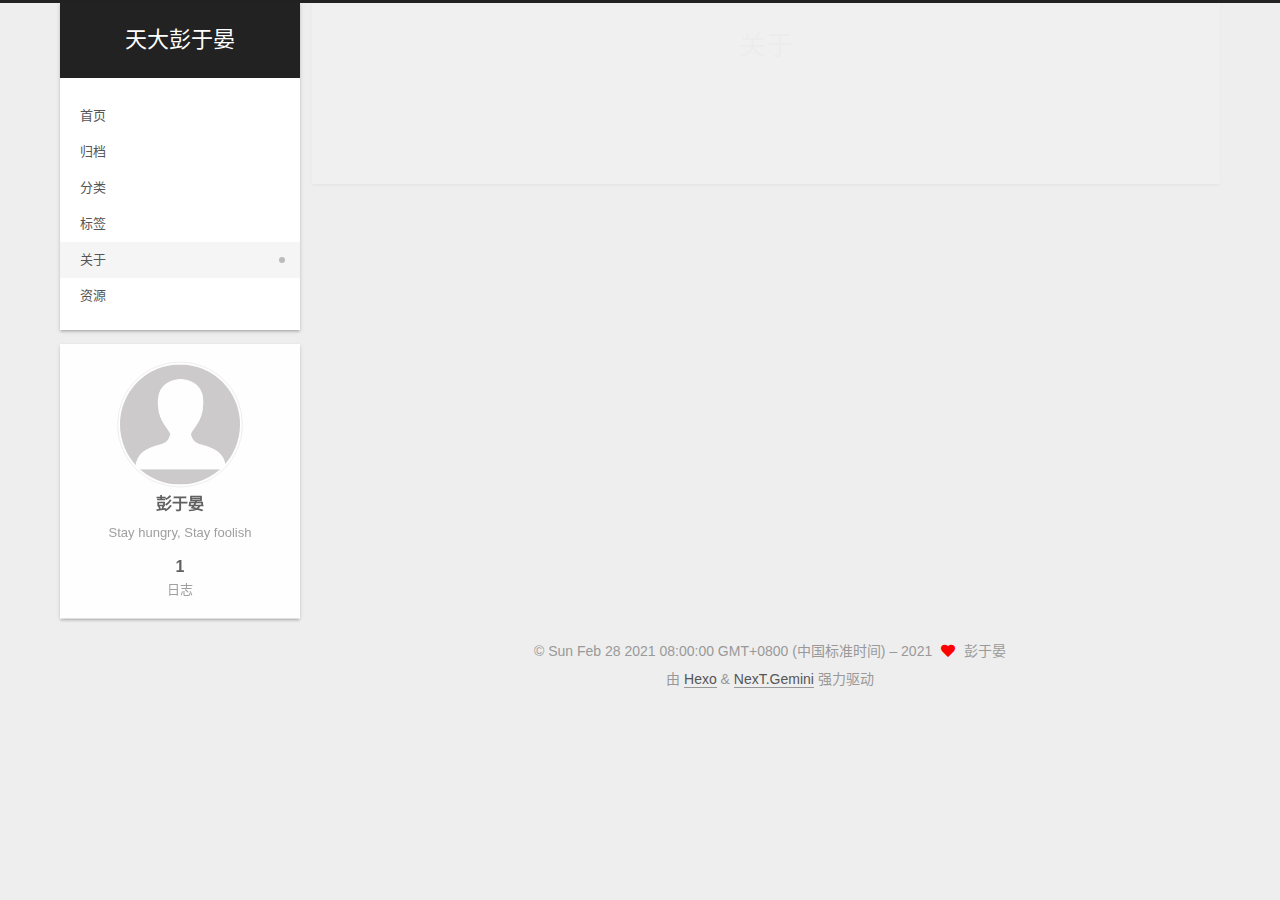
==== commit b7b3548d: "Site updated: 2021-11-22 12:58:00" ====
--- a/about/index.html
+++ b/about/index.html
@@ -255,6 +255,8 @@
 
       <div class="site-overview-wrap sidebar-panel">
         <div class="site-author motion-element" itemprop="author" itemscope itemtype="http://schema.org/Person">
+    <img class="site-author-image" itemprop="image" alt="彭于晏"
+      src="/images/avatar.gif">
   <p class="site-author-name" itemprop="name">彭于晏</p>
   <div class="site-description" itemprop="description">Stay hungry, Stay foolish</div>
 </div>
@@ -290,7 +292,7 @@
 
 <div class="copyright">
   
-  &copy; 
+  &copy; Sun Feb 28 2021 08:00:00 GMT+0800 (中国标准时间) – 
   <span itemprop="copyrightYear">2021</span>
   <span class="with-love">
     <i class="fa fa-heart"></i>
--- a/css/main.css
+++ b/css/main.css
@@ -1141,6 +1141,7 @@
   margin: 0 auto;
   max-width: 120px;
   padding: 2px;
+  border-radius: 50%;
 }
 .site-author-name {
   color: var(--text-color);
@@ -1168,7 +1169,7 @@
 }
 .links-of-author a::before,
 .links-of-author span.exturl::before {
-  background: #ff187e;
+  background: #fa509f;
   border-radius: 50%;
   content: ' ';
   display: inline-block;
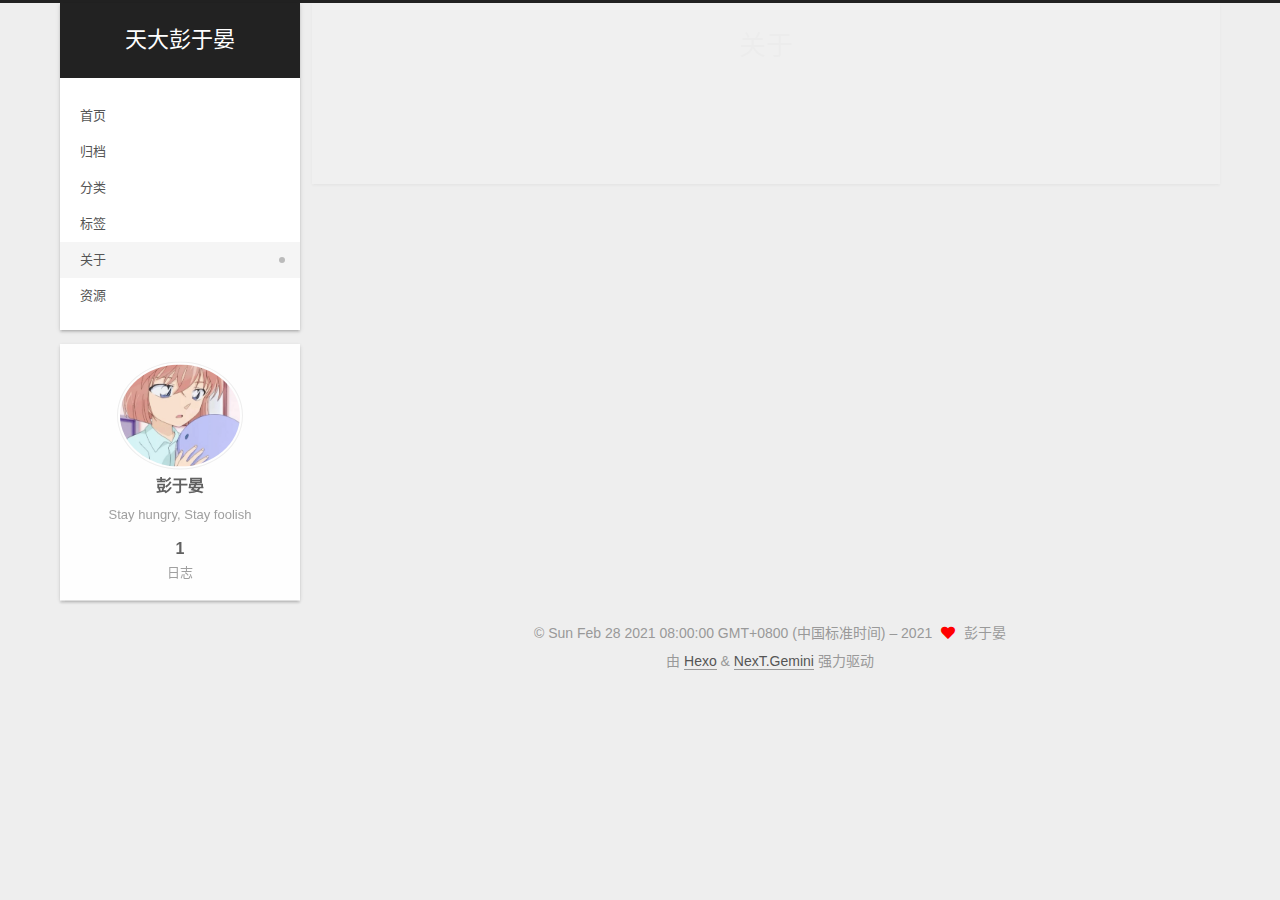
==== commit b2b0e7ad: "Site updated: 2021-11-22 13:04:07" ====
--- a/about/index.html
+++ b/about/index.html
@@ -256,7 +256,7 @@
       <div class="site-overview-wrap sidebar-panel">
         <div class="site-author motion-element" itemprop="author" itemscope itemtype="http://schema.org/Person">
     <img class="site-author-image" itemprop="image" alt="彭于晏"
-      src="/images/avatar.gif">
+      src="/images/avatar.png">
   <p class="site-author-name" itemprop="name">彭于晏</p>
   <div class="site-description" itemprop="description">Stay hungry, Stay foolish</div>
 </div>
--- a/css/main.css
+++ b/css/main.css
@@ -1169,7 +1169,7 @@
 }
 .links-of-author a::before,
 .links-of-author span.exturl::before {
-  background: #fa509f;
+  background: #ba99ff;
   border-radius: 50%;
   content: ' ';
   display: inline-block;
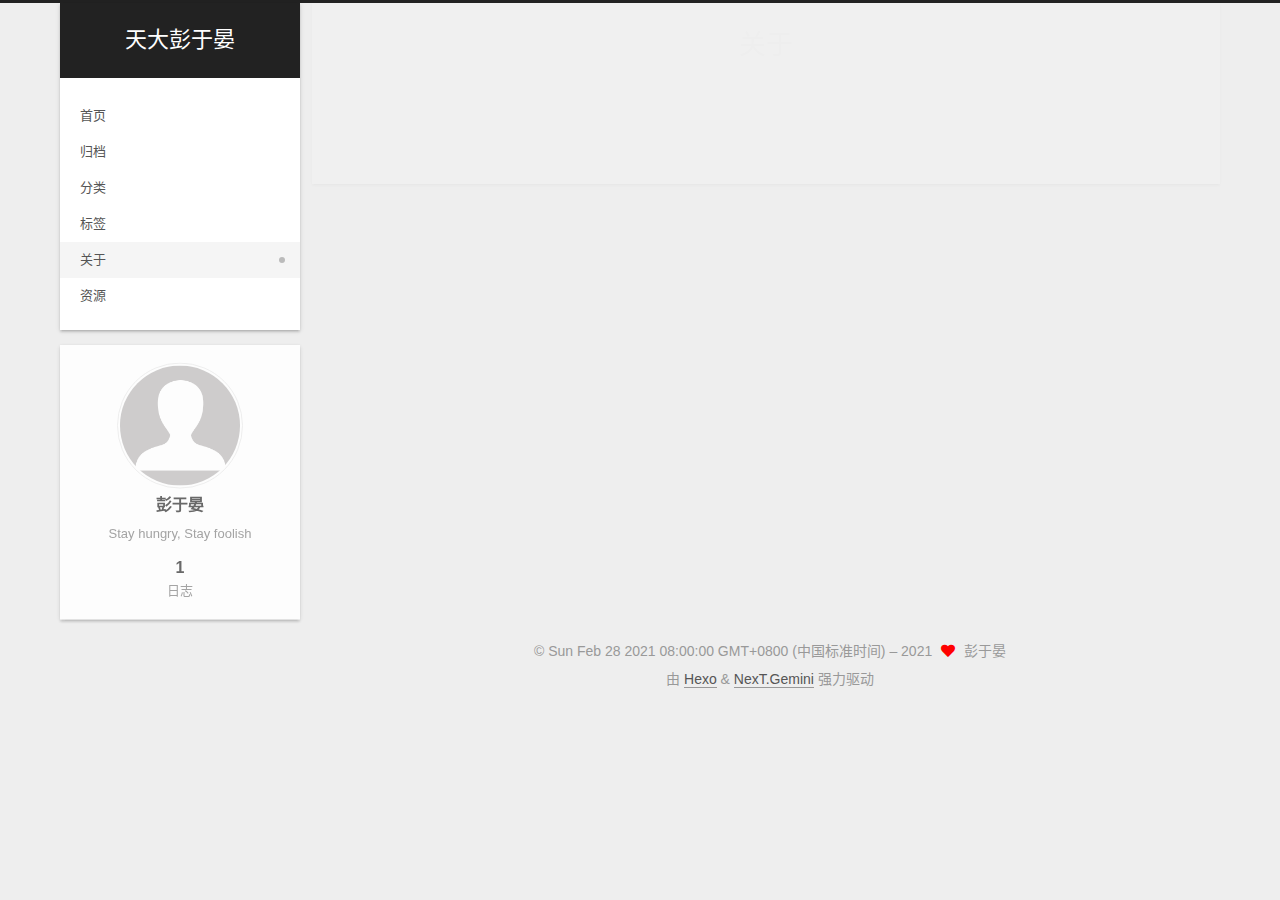
==== commit ab75d1a4: "Site updated: 2021-11-22 13:10:03" ====
--- a/about/index.html
+++ b/about/index.html
@@ -256,7 +256,7 @@
       <div class="site-overview-wrap sidebar-panel">
         <div class="site-author motion-element" itemprop="author" itemscope itemtype="http://schema.org/Person">
     <img class="site-author-image" itemprop="image" alt="彭于晏"
-      src="/images/avatar.png">
+      src="/images/avatar.gif">
   <p class="site-author-name" itemprop="name">彭于晏</p>
   <div class="site-description" itemprop="description">Stay hungry, Stay foolish</div>
 </div>
--- a/css/main.css
+++ b/css/main.css
@@ -1169,7 +1169,7 @@
 }
 .links-of-author a::before,
 .links-of-author span.exturl::before {
-  background: #ba99ff;
+  background: #b621ff;
   border-radius: 50%;
   content: ' ';
   display: inline-block;
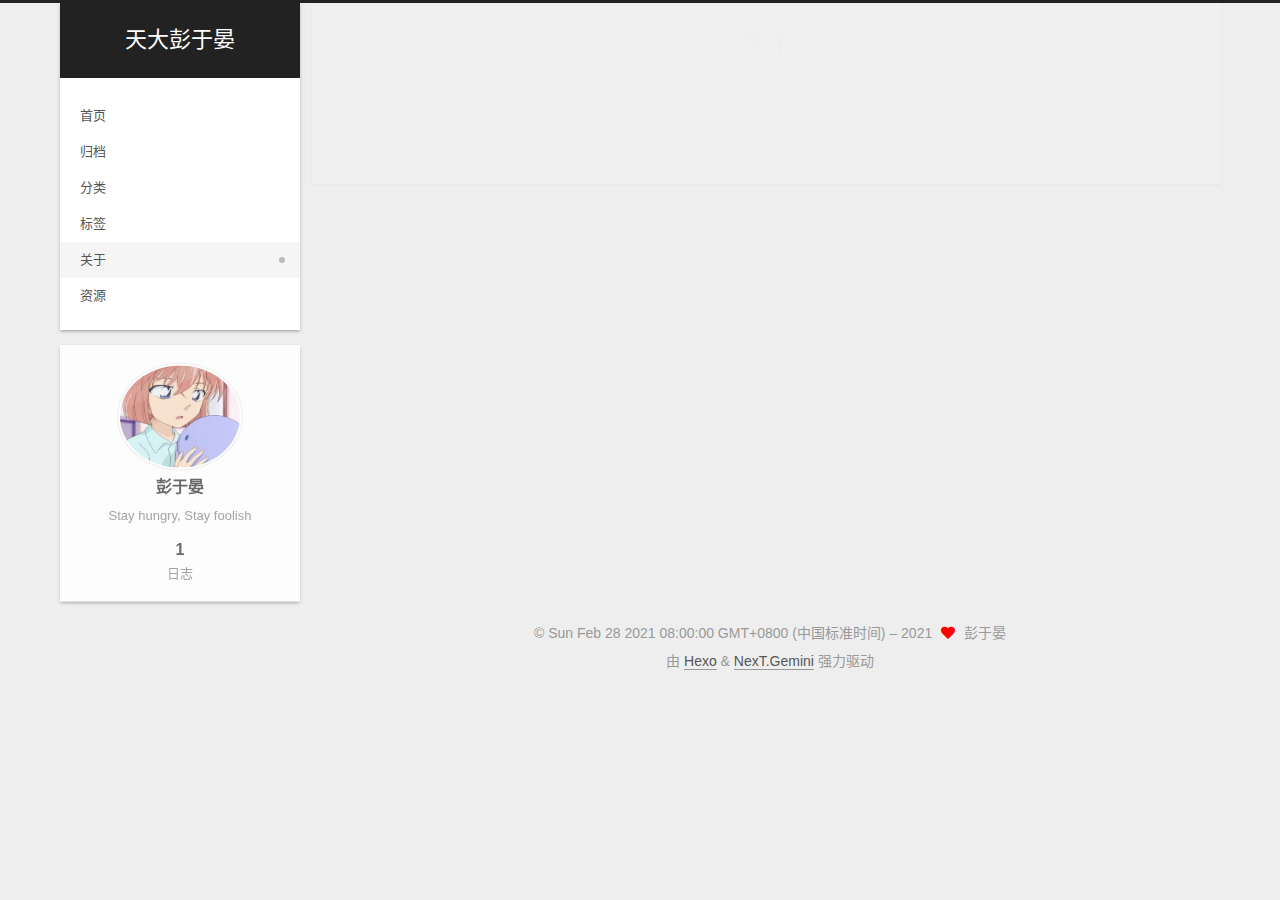
==== commit 9107df20: "Site updated: 2021-11-22 13:16:37" ====
--- a/about/index.html
+++ b/about/index.html
@@ -256,7 +256,7 @@
       <div class="site-overview-wrap sidebar-panel">
         <div class="site-author motion-element" itemprop="author" itemscope itemtype="http://schema.org/Person">
     <img class="site-author-image" itemprop="image" alt="彭于晏"
-      src="/images/avatar.gif">
+      src="/images/avatar.png">
   <p class="site-author-name" itemprop="name">彭于晏</p>
   <div class="site-description" itemprop="description">Stay hungry, Stay foolish</div>
 </div>
--- a/css/main.css
+++ b/css/main.css
@@ -1169,7 +1169,7 @@
 }
 .links-of-author a::before,
 .links-of-author span.exturl::before {
-  background: #b621ff;
+  background: #ff243e;
   border-radius: 50%;
   content: ' ';
   display: inline-block;
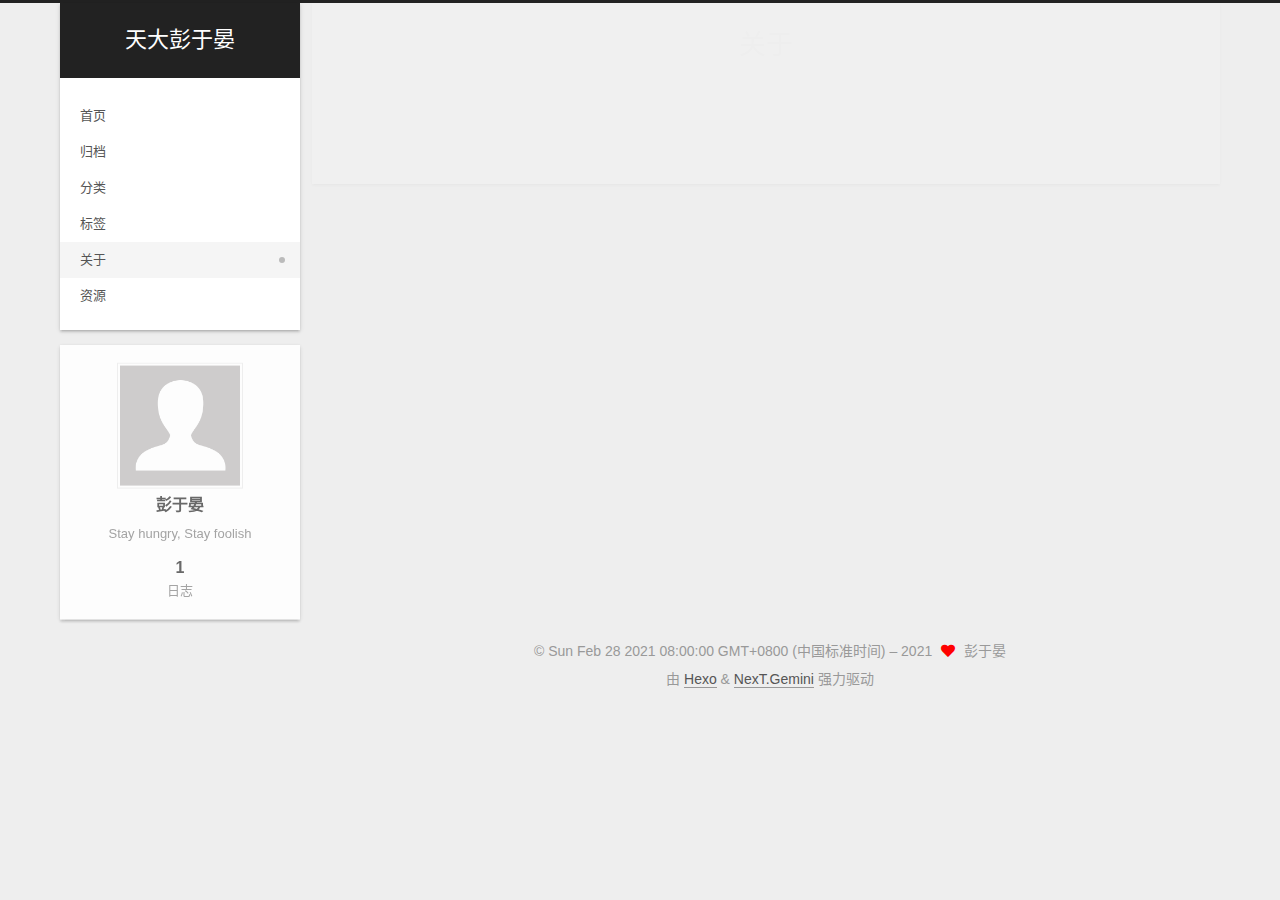
==== commit 3da78cc2: "Site updated: 2021-11-22 13:18:49" ====
--- a/about/index.html
+++ b/about/index.html
@@ -256,7 +256,7 @@
       <div class="site-overview-wrap sidebar-panel">
         <div class="site-author motion-element" itemprop="author" itemscope itemtype="http://schema.org/Person">
     <img class="site-author-image" itemprop="image" alt="彭于晏"
-      src="/images/avatar.png">
+      src="/images/avatar.gif">
   <p class="site-author-name" itemprop="name">彭于晏</p>
   <div class="site-description" itemprop="description">Stay hungry, Stay foolish</div>
 </div>
--- a/css/main.css
+++ b/css/main.css
@@ -1141,7 +1141,6 @@
   margin: 0 auto;
   max-width: 120px;
   padding: 2px;
-  border-radius: 50%;
 }
 .site-author-name {
   color: var(--text-color);
@@ -1169,7 +1168,7 @@
 }
 .links-of-author a::before,
 .links-of-author span.exturl::before {
-  background: #ff243e;
+  background: #00581d;
   border-radius: 50%;
   content: ' ';
   display: inline-block;
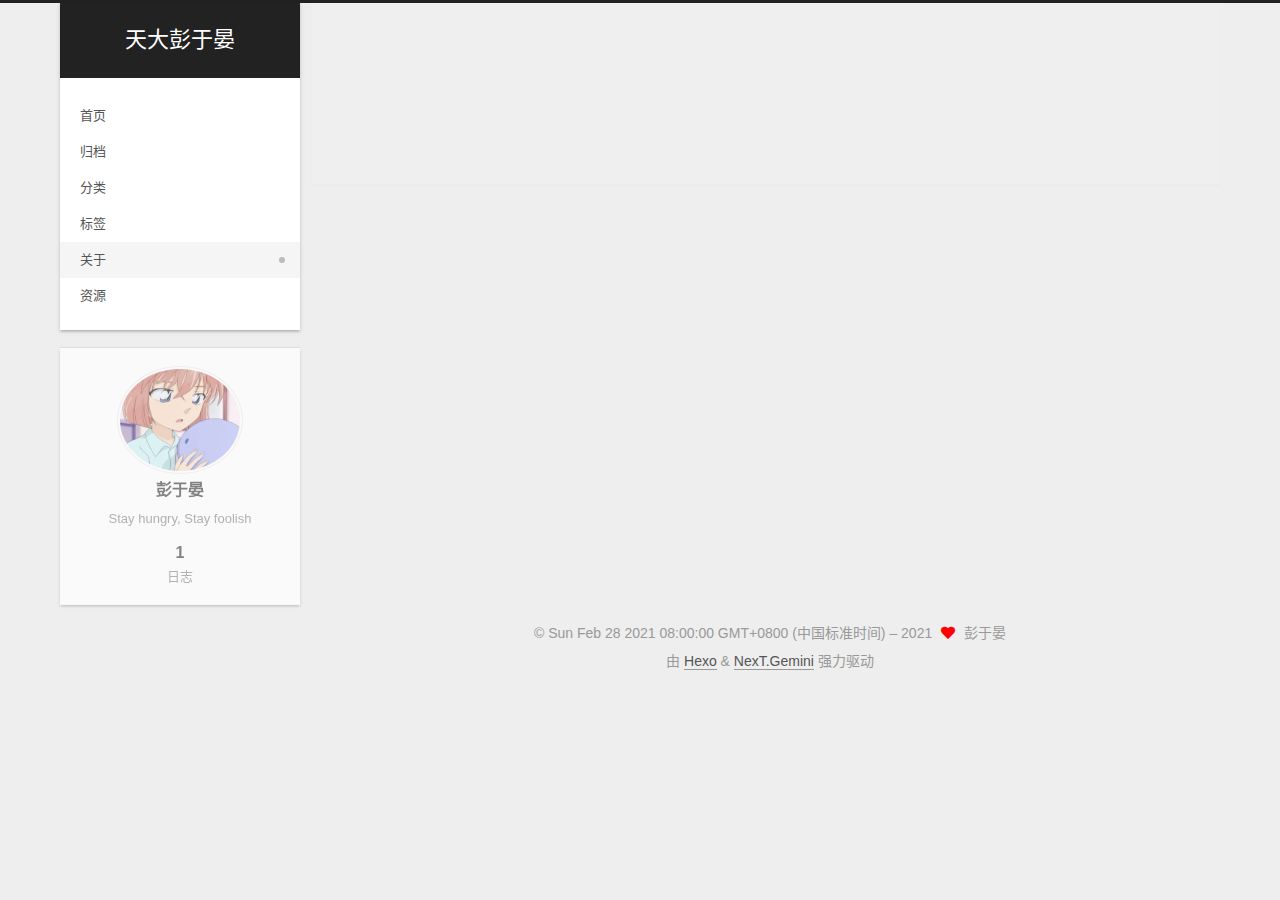
==== commit b6456b36: "Site updated: 2021-11-22 14:27:32" ====
--- a/about/index.html
+++ b/about/index.html
@@ -256,7 +256,7 @@
       <div class="site-overview-wrap sidebar-panel">
         <div class="site-author motion-element" itemprop="author" itemscope itemtype="http://schema.org/Person">
     <img class="site-author-image" itemprop="image" alt="彭于晏"
-      src="/images/avatar.gif">
+      src="/images/avatar.png">
   <p class="site-author-name" itemprop="name">彭于晏</p>
   <div class="site-description" itemprop="description">Stay hungry, Stay foolish</div>
 </div>
--- a/css/main.css
+++ b/css/main.css
@@ -1141,6 +1141,7 @@
   margin: 0 auto;
   max-width: 120px;
   padding: 2px;
+  border-radius: 50%;
 }
 .site-author-name {
   color: var(--text-color);
@@ -1168,7 +1169,7 @@
 }
 .links-of-author a::before,
 .links-of-author span.exturl::before {
-  background: #00581d;
+  background: #93e2c6;
   border-radius: 50%;
   content: ' ';
   display: inline-block;
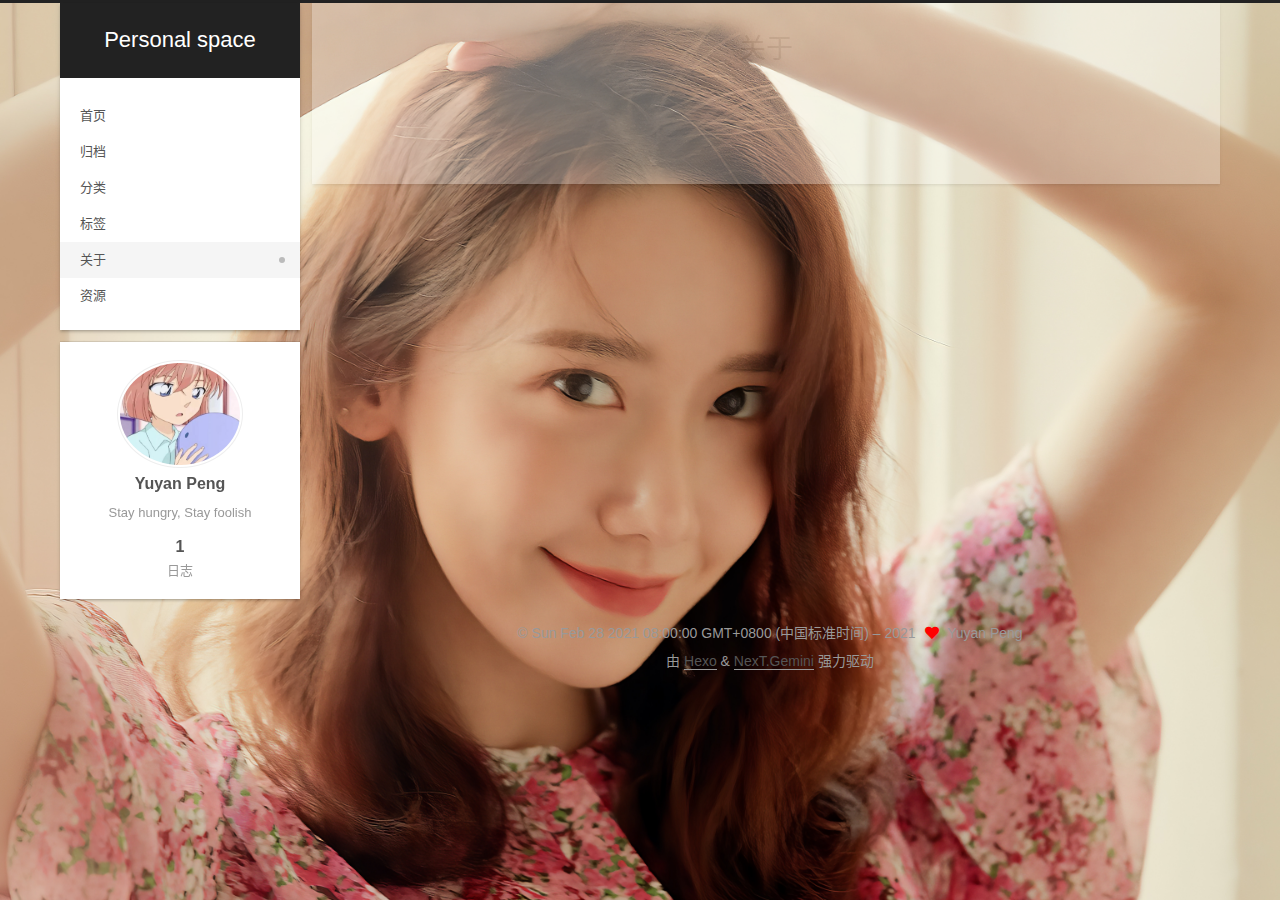
==== commit 3756991e: "Site updated: 2021-11-23 20:39:40" ====
--- a/about/index.html
+++ b/about/index.html
@@ -24,12 +24,12 @@
 <meta property="og:type" content="website">
 <meta property="og:title" content="关于">
 <meta property="og:url" content="http://example.com/about/index.html">
-<meta property="og:site_name" content="天大彭于晏">
+<meta property="og:site_name" content="Personal space">
 <meta property="og:description" content="Stay hungry, Stay foolish">
 <meta property="og:locale" content="zh_CN">
 <meta property="article:published_time" content="2021-11-22T03:21:50.000Z">
 <meta property="article:modified_time" content="2021-11-22T03:36:37.398Z">
-<meta property="article:author" content="彭于晏">
+<meta property="article:author" content="Yuyan Peng">
 <meta name="twitter:card" content="summary">
 
 <link rel="canonical" href="http://example.com/about/">
@@ -45,7 +45,7 @@
   };
 </script>
 
-  <title>关于 | 天大彭于晏
+  <title>关于 | Personal space
 </title>
   
 
@@ -97,7 +97,7 @@
 
     <a href="/" class="brand" rel="start">
       <span class="logo-line-before"><i></i></span>
-      <h1 class="site-title">天大彭于晏</h1>
+      <h1 class="site-title">Personal space</h1>
       <span class="logo-line-after"><i></i></span>
     </a>
   </div>
@@ -255,9 +255,9 @@
 
       <div class="site-overview-wrap sidebar-panel">
         <div class="site-author motion-element" itemprop="author" itemscope itemtype="http://schema.org/Person">
-    <img class="site-author-image" itemprop="image" alt="彭于晏"
+    <img class="site-author-image" itemprop="image" alt="Yuyan Peng"
       src="/images/avatar.png">
-  <p class="site-author-name" itemprop="name">彭于晏</p>
+  <p class="site-author-name" itemprop="name">Yuyan Peng</p>
   <div class="site-description" itemprop="description">Stay hungry, Stay foolish</div>
 </div>
 <div class="site-state-wrap motion-element">
@@ -297,7 +297,7 @@
   <span class="with-love">
     <i class="fa fa-heart"></i>
   </span>
-  <span class="author" itemprop="copyrightHolder">彭于晏</span>
+  <span class="author" itemprop="copyrightHolder">Yuyan Peng</span>
 </div>
   <div class="powered-by">由 <a href="https://hexo.io/" class="theme-link" rel="noopener" target="_blank">Hexo</a> & <a href="https://theme-next.org/" class="theme-link" rel="noopener" target="_blank">NexT.Gemini</a> 强力驱动
   </div>
--- a/css/main.css
+++ b/css/main.css
@@ -1169,7 +1169,7 @@
 }
 .links-of-author a::before,
 .links-of-author span.exturl::before {
-  background: #93e2c6;
+  background: #e3d1f0;
   border-radius: 50%;
   content: ' ';
   display: inline-block;
@@ -2564,3 +2564,10 @@
     margin: 8px 0 0;
   }
 }
+body {
+  background: url("/images/background.png");
+  background-size: cover;
+  background-repeat: no-repeat;
+  background-attachment: fixed;
+  background-position: 50% 50%;
+}
